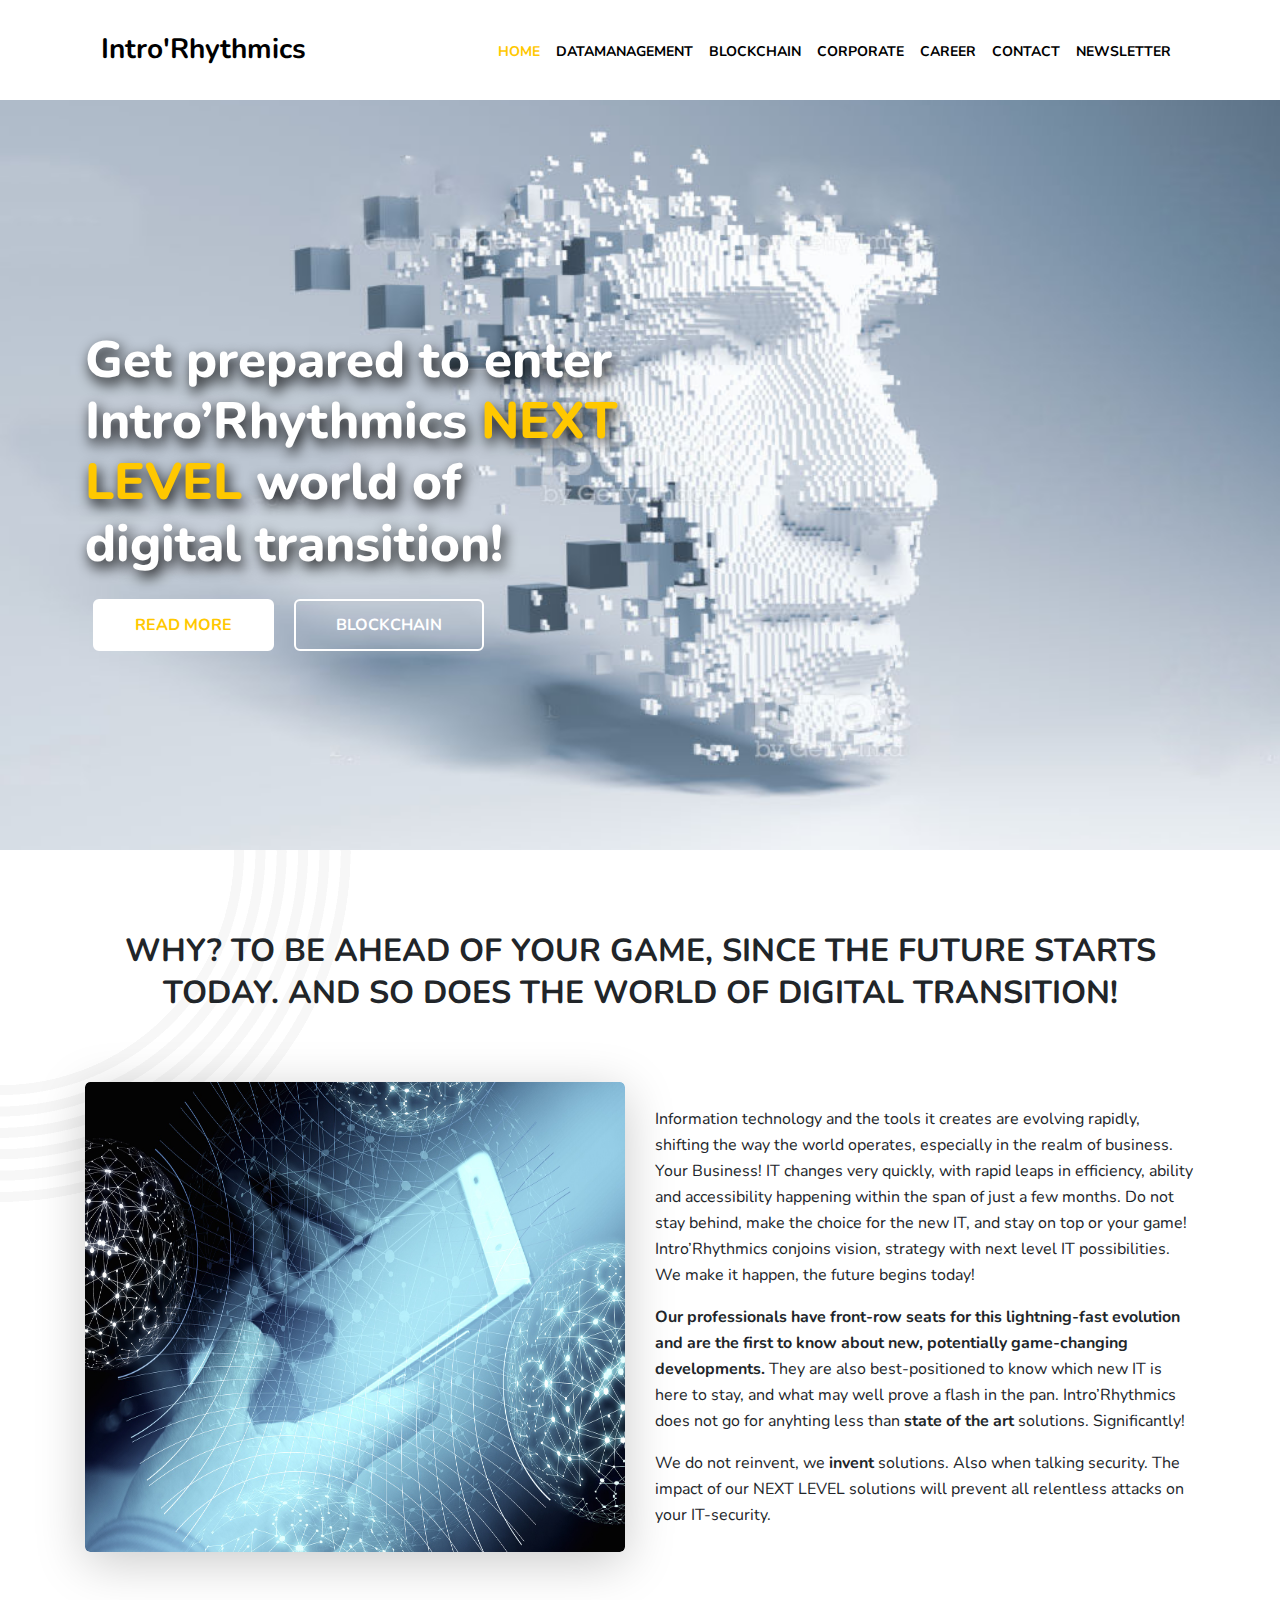
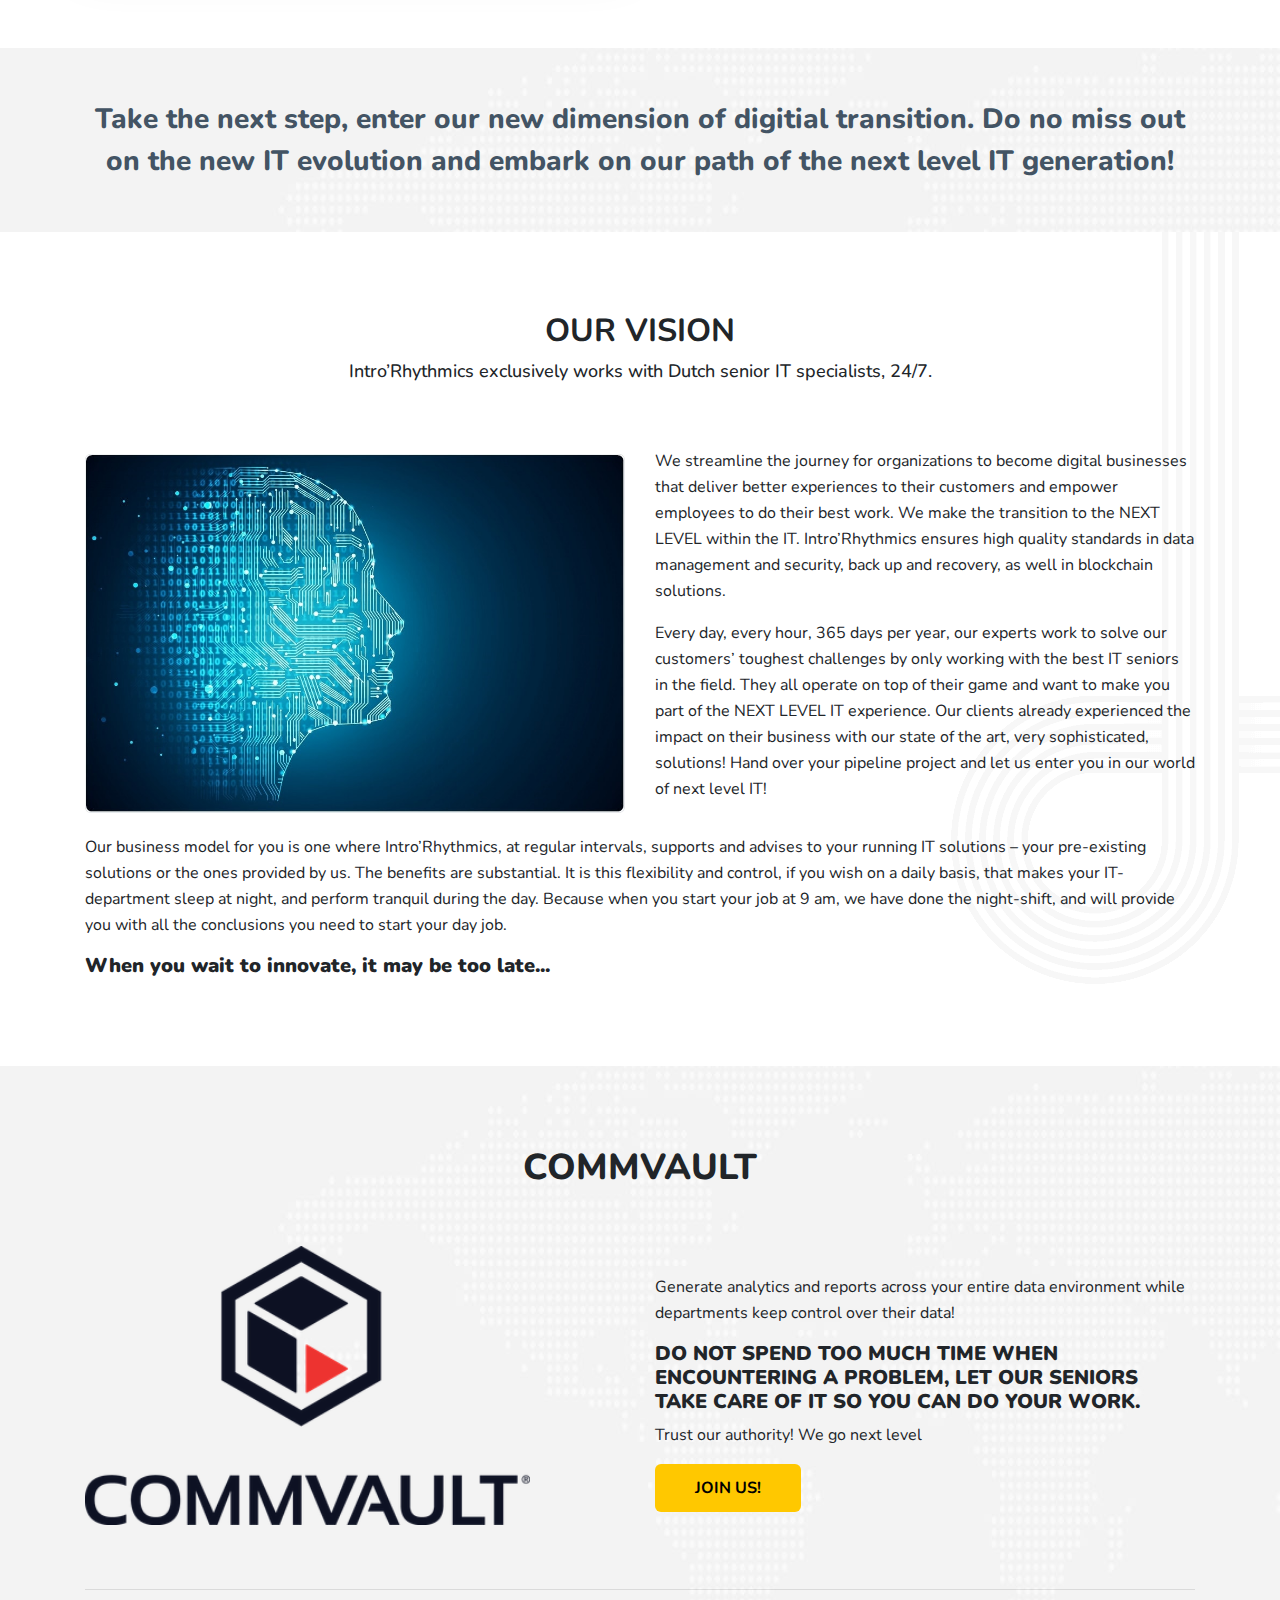
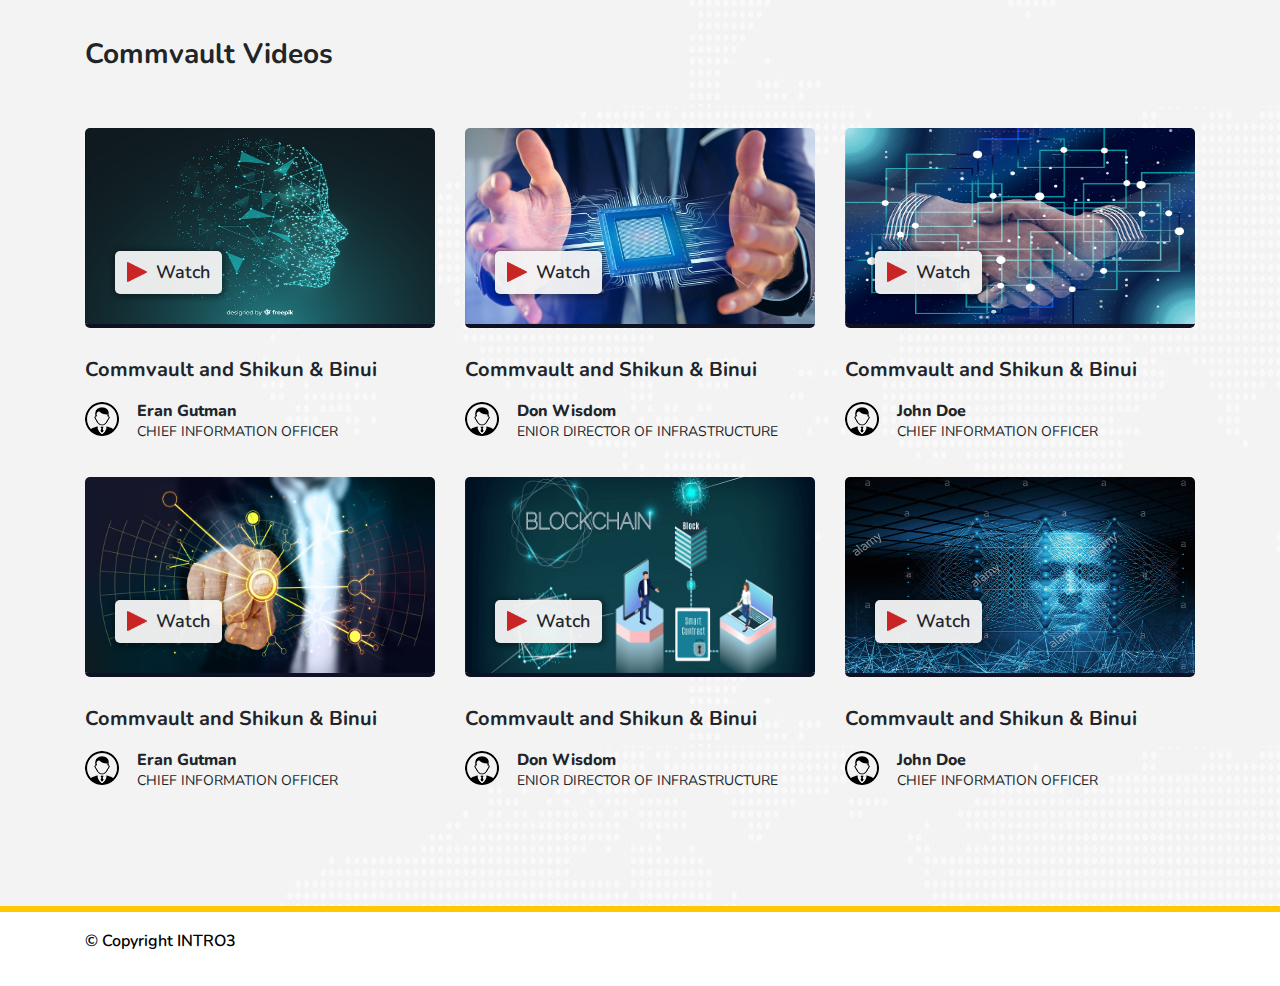
==== index.html @ e691b673 "project added" ====
<!DOCTYPE html>
<html lang="en">
<head>
	<meta charset="UTF-8">
	<meta name="viewport" content="width=device-width, initial-scale=1.0">
	<!-- <link href="https://fonts.googleapis.com/css2?family=Titillium+Web:wght@300;400;600;700;900&display=swap" rel="stylesheet"> -->
	<link href="https://fonts.googleapis.com/css2?family=Nunito:wght@200;400;600;700;800&display=swap" rel="stylesheet">

	<link rel="apple-touch-icon" sizes="180x180" href="image/favicin.png">
	<link rel="icon" type="image/png" sizes="32x32" href="image/favicin.png">
	<link rel="icon" type="image/png" sizes="16x16" href="image/favicin.png">
	
	<title>intro'Rhythmics</title>
	<link rel="stylesheet" href="css/owl.carousel.min.css">
	<link rel="stylesheet" href="css/owl.theme.default.min.css">
	<link rel="stylesheet" href="css/bootstrap.min.css">
	<link rel="stylesheet" href="css/style.css">
</head>
<body>

	<div class="navarea">
		<div class="container">
			<nav class="navbar navbar-expand-md bg-white navbar-dark">
  			<!-- Brand -->
			  <a class="navbar-brand" href="index.html">intro'Rhythmics</a>

			  <!-- Toggler/collapsibe Button -->
			  <button class="navbar-toggler" type="button" data-toggle="collapse" data-target="#collapsibleNavbar">
			    <span class="navbar-toggler-icon"></span>
			  </button>

			  <!-- Navbar links -->
			  <div class="collapse navbar-collapse" id="collapsibleNavbar">
			    <ul class="navbar-nav ml-auto">
			      <li class="nav-item">
			        <a class="nav-link active" href="index.html">home</a>
			      </li>
			      <li class="nav-item">
			        <a class="nav-link" href="data-management.html">datamanagement</a>
			      </li>
			      <li class="nav-item">
			        <a class="nav-link" href="blockchain.html">Blockchain</a>
			      </li>
			      <li class="nav-item">
			        <a class="nav-link" href="corporate.html">corporate</a>
			      </li>
			      <li class="nav-item">
			        <a class="nav-link" href="career.html">career</a>
			      </li>
			      <li class="nav-item">
			        <a class="nav-link" href="contact.html">contact</a>
			      </li>
			      <li class="nav-item">
			        <a class="nav-link" href="#">newsletter</a>
			      </li>

			    </ul>

			    
			  </div>
			</nav>
		</div>
	</div>

	<!-- slider area -->
	<div class="sliderareaa">
		<div class="overlay">
			<div class="owl-carousell slideractivee">
			
				 
					<div class=" sliderr">
						<div class="container">
							<div class="row ">
								<div class="col-lg-6 ">
									<div class="slidetext">
										<h2>Get prepared to enter Intro’Rhythmics <span style="color: #ffc800;">NEXT LEVEL </span>  world of digital transition! </h2>
										<div class="slideBtn mt-4">
											<a href="" class="btn btn-primary mr-2 ml-2 mb-3 bg-white " style="background: #fff !important; color:#ffc800  !important;">Read More</a>
											<a href="" class="btn btn-primary ml-2 mb-3">Blockchain</a>
										</div>
									</div>
								</div>
							</div>
						</div>
					</div>
				


			</div>
		</div>
	</div>	


	<div class="whysection padding-80">

		<div class="top_img_pattern_1">
			<img src="image/what-we-are-shape-1.png" alt="">
		</div>

		

		<div class="container">
			<div class="row align-items-center justify-content-center">
				<div class="col-lg-12 mb-5">
					<div class="titile_area text-center">
						<h3>Why? To be ahead of your game, since the future starts today. And so does the world of digital transition! </h3>
					</div>
				</div>

				<div class="col-lg-6 mb-3">
					<div class="title_img">
						<img  src="image/smarttbg.jpg" alt="">
					</div>
				</div>

				<div class="col-lg-6">
					<div class="titile_area">
						

						<p>Information technology and the tools it creates are evolving rapidly, shifting the way the world operates, especially in the realm of business. Your Business!  IT  changes very quickly, with rapid leaps in efficiency, ability and accessibility happening within the span of just a few months. Do not stay behind, make the choice for the new IT, and stay on top or your game! Intro’Rhythmics conjoins vision, strategy with next level IT possibilities. We make it happen, the future begins today! </p>

						<p><strong>Our professionals have front-row seats for this lightning-fast evolution and are the first to know about new, potentially game-changing developments.</strong> They are also best-positioned to know which new IT is here to stay, and what may well prove a flash in the pan. Intro’Rhythmics does not go for anyhting less than <strong>state of the art</strong> solutions. Significantly!</p>

						<p>We do not reinvent, we <strong>invent</strong> solutions. Also when talking security. The impact of our NEXT LEVEL solutions will prevent all relentless attacks on your IT-security.</p>
					</div>
				</div>

				
			</div>
		</div>
	</div>	

	<div class="takethenext">
		<div class="container">
			<div class="row">
				<div class="col-lg-12">
					<div class="takenextt">
						<span>Take the next step, enter our new dimension of digitial transition. Do no miss out on the new IT evolution and embark on our path of the next level IT generation! </span>
					</div>
				</div>
			</div>
		</div>
	</div>

	<div class="ourvision padding-80">
		<div class="top_img_pattern_2">
			<img src="image/what-we-are-shape-2.png" alt="">
		</div>
		<div class="container">
			<div class="row">
				<div class="col-lg-12 mb-5">
					<div class="title_section text-center">
						<h2>Our Vision</h2>
						<p>Intro’Rhythmics exclusively works with Dutch senior IT specialists, 24/7. </p>
					</div>
				</div>
			</div>

			<div class="row align-items-center justify-content-center">
				<div class="col-lg-6">
					<div class="vision_img">
						<img class="img-thumbnaill" src="image/facerii.jpg" alt="">
					</div>
				</div>

				<div class="col-lg-6">
					<div class="vision_text">
						<p>We streamline the journey for organizations to become digital businesses that deliver better experiences to their customers and empower employees to do their best work.  We make the transition to the NEXT LEVEL within the IT. Intro’Rhythmics ensures high quality standards  in data management and security, back up and recovery, as well in blockchain solutions.</p>

						<p>Every day, every hour, 365 days per year, our experts work to solve our customers’ toughest challenges by only working with the best IT seniors in the field. They all operate on top of their game and want to make you part of the NEXT LEVEL IT experience. Our clients already experienced the impact on their business with our state of the art, very sophisticated, solutions! Hand over your pipeline project and let us enter you in our world of next level IT!</p>
					</div>
				</div>
			</div>

			<div class="row mt-3 align-items-center">
				<div class="col-lg-12">
					<div class="visionn_text">
						<p>Our  business model for you  is one where Intro’Rhythmics, at regular intervals, supports and advises  to your running IT solutions – your pre-existing solutions or the ones provided by us. The benefits are substantial. It is this flexibility and control, if you wish on a daily basis, that makes your IT-department sleep at night, and perform tranquil during the day. Because when you start your job at 9 am, we have done the night-shift, and will provide you with all the conclusions you need to start your day job.</p>
						<h5><strong>When you wait to innovate, it may be too late...</strong></h5>
					</div>
				</div>

				<!-- <div class="col-lg-6">
					<div class="visionn_img">
						<img src="image/60400.jpg" alt="">
					</div>
				</div> -->
			</div>
		</div>
	</div>


	<div class="commutevault padding-80" id="commutevault">
		<div class="container">
			<div class="row">
				<div class="col-lg-12">
					<div class="vaultTitle text-center">
						<h2>Commvault</h2>
					</div>
				</div>
			</div>

			<div class="row mt-5 align-items-center">
				<div class="col-lg-5">
					<div class="vaultImg text-center mb-3">
						<img class="img-fluid" src="image/commuvault.png" alt="">
					</div>
				</div>

				<div class="col-lg-6 offset-lg-1">
					<div class="vault_text">
						<p>Generate analytics and reports across your entire data environment while departments keep control over their data! </p>
						<h5> <strong>	DO NOT SPEND TOO MUCH TIME WHEN ENCOUNTERING A PROBLEM, LET OUR SENIORS TAKE CARE OF IT SO YOU CAN DO YOUR WORK. </strong> </h5>
						<p>Trust our authority! We go next level  </p>
						<a href="" class="btn btn-primary">join us!</a>
					</div>
				</div>
			</div>
			<hr class="mt-5">

			<div class="row mt-5">
				<div class="col-lg-12 mb-5">
					<div class="videoTittle">
						<h3>Commvault Videos</h3>
					</div>
				</div>

				<div class="col-lg-4 mb-3">
					<div class="image_area_vid">
						<div class="video_area_vid">
							<img src="image/Cover-Image.jpg" alt="">

							<div class="playbtnn" data-toggle="modal" data-target="#myModal">
								<img src="image/play-button.png" alt=""> <span>  Watch</span>
							</div>
						</div>

						<div class="text_vid">
							<h5>Commvault and Shikun & Binui</h5>

							<div class="img_vidd">
								<img src="image/avatar.png" alt="">
							</div>
							<div class="img_textt">
								<h6>Eran Gutman</h6>
								<p>CHIEF INFORMATION OFFICER</p>
							</div>
						</div>
					</div>
				</div>

				<div class="col-lg-4 mb-3">
					<div class="image_area_vid">
						<div class="video_area_vid ">
							<img src="image/processor-chip.jpg" alt="">

							<div class="playbtnn" data-toggle="modal" data-target="#myModal">
								<img src="image/play-button.png" alt=""> <span>  Watch</span>
							</div>
						</div>

						<div class="text_vid">
							<h5>Commvault and Shikun & Binui</h5>

							<div class="img_vidd">
								<img src="image/avatar.png" alt="">
							</div>
							<div class="img_textt">
								<h6>Don Wisdom</h6>
								<p>ENIOR DIRECTOR OF INFRASTRUCTURE</p>
							</div>
						</div>
					</div>
				</div>

				<div class="col-lg-4 mb-3">
					<div class="image_area_vid">
						<div class="video_area_vid">
							<img src="image/slider3.jpg" alt="">

							<div class="playbtnn" data-toggle="modal" data-target="#myModal">
								<img src="image/play-button.png" alt=""> <span>  Watch</span>
							</div>
						</div>

						<div class="text_vid">
							<h5>Commvault and Shikun & Binui</h5>

							<div class="img_vidd">
								<img src="image/avatar.png" alt="">
							</div>
							<div class="img_textt">
								<h6>John Doe</h6>
								<p>CHIEF INFORMATION OFFICER</p>
							</div>
						</div>
					</div>
				</div>

				<div class="col-lg-4 mb-3">
					<div class="image_area_vid">
						<div class="video_area_vid">
							<img src="image/smartbg.jpg" alt="">

							<div class="playbtnn" data-toggle="modal" data-target="#myModal">
								<img src="image/play-button.png" alt=""> <span>  Watch</span>
							</div>
						</div>

						<div class="text_vid">
							<h5>Commvault and Shikun & Binui</h5>

							<div class="img_vidd">
								<img src="image/avatar.png" alt="">
							</div>
							<div class="img_textt">
								<h6>Eran Gutman</h6>
								<p>CHIEF INFORMATION OFFICER</p>
							</div>
						</div>
					</div>
				</div>

				<div class="col-lg-4 mb-3">
					<div class="image_area_vid">
						<div class="video_area_vid">
							<img src="image/smartt.png" alt="">

							<div class="playbtnn" data-toggle="modal" data-target="#myModal">
								<img src="image/play-button.png" alt=""> <span>  Watch</span>
							</div>
						</div>

						<div class="text_vid">
							<h5>Commvault and Shikun & Binui</h5>

							<div class="img_vidd">
								<img src="image/avatar.png" alt="">
							</div>
							<div class="img_textt">
								<h6>Don Wisdom</h6>
								<p>ENIOR DIRECTOR OF INFRASTRUCTURE</p>
							</div>
						</div>
					</div>
				</div>

				<div class="col-lg-4 mb-3">
					<div class="image_area_vid">
						<div class="video_area_vid">
							<img src="image/thefacejal.jpg" alt="">

							<div class="playbtnn" data-toggle="modal" data-target="#myModal">
								<img src="image/play-button.png" alt=""> <span> Watch</span>
							</div>
						</div>

						<div class="text_vid">
							<h5>Commvault and Shikun & Binui</h5>

							<div class="img_vidd">
								<img src="image/avatar.png" alt="">
							</div>
							<div class="img_textt">
								<h6>John Doe</h6>
								<p>CHIEF INFORMATION OFFICER</p>
							</div>
						</div>
					</div>
				</div>

			</div>										
		</div>
	</div>


	<!-- modal -->
	<!-- The Modal -->
		<div class="modal fade" id="myModal">
		  <div class="modal-dialog modal-dialog-centered modal-lg">
		    <div class="modal-content">

		      <!-- Modal Header -->
		      <div class="modal-header">
		        <button type="button" class="close" data-dismiss="modal">&times;</button>
		      </div>

		      <!-- Modal body -->
		      <div class="modal-body">
		        <div class="container">
		        	<div class="row">
		        		<div class="col-lg-12">
		        			<div class="videoooo_youtube">
					        	<iframe width="100%" height="315" src="https://www.youtube.com/embed/SSo_EIwHSd4" frameborder="0" allow="accelerometer; autoplay; encrypted-media; gyroscope; picture-in-picture" allowfullscreen></iframe>

					        	<p><strong>Your vote helps our customer references be more accurate and useful</strong></p>
					        </div>
		        		</div>
		        	</div>
		        </div>
		      </div>


		    </div>
		  </div>
		</div>





	<!-- footer area -->

	<div class="footerArea bg-white  p-3 ">
		<div class="container">
			<div class="row">
				<div class="col-lg-12">
					<div class="footera ">
						<p>&copy; Copyright INTRO3</p>
					</div>
				</div>
			</div>
		</div>
	</div>
	

	<!-- js here -->
	<script src="js/jquery.min.js"></script>
	<script src="js/popper.min.js"></script>
	<script src="js/bootstrap.min.js"></script>
	<script src="js/owl.carousel.min.js"></script>
	<script src="js/custom.js"></script>
</body>
</html>
---- css/style.css ----
html{
	scroll-behavior: smooth;
}
body{
	font-size: 16px;
	color:333;
	/*font-family: 'Titillium Web', sans-serif;*/
    font-family: 'Nunito', sans-serif;
}
.bg-dark {
    background-color: #000000!important;
}
h1, h2, h3, h4, h5, h6 {
    font-family: Nunito,sans-serif;
    font-weight: 800;
}
a{
	text-decoration: none;
	color: #333;

}
a:hover{
	text-decoration: none;

}
/*.navarea {
    height: 100px;
    background: #000;
    border-bottom: 4px solid #ffc800;
}*/




.navarea .navbar-brand {
    margin-top: 15px;
    font-size: 28px;
    font-weight: 700;
    text-transform: capitalize;
}
.navarea .navbar-nav .nav-item a {
    margin-top: 20px;
    font-size: 14px;
    color: #fff;
    font-weight: 600;
    text-transform: capitalize !important;
}
.navarea .navbar-nav .nav-item a:hover {
    color: #ffc800;
}
.navarea .navbar-nav .nav-item a.active {
    color: #ffc800;
    font-weight: 600;
}
.footera p {
    color: #000;
    font-weight: 600;
}
.sliderr {
    background: url(../image/slider1.jpg);
    height: 750px;
    background-size: cover;
    background-attachment: scroll;
    background-position: center center;
    position: relative;
    z-index: 1;
}

/* redo */
.navarea {
    height: 100px;
    background: #fff;
    /* border-bottom: 4px solid #ffc800; */
}
.navbar-dark .navbar-brand {
    color: #000;
}
.navarea .navbar-nav .nav-item a {
    margin-top: 20px;
    font-size: 14px;
    color: #000;
    font-weight: 700;
    text-transform: uppercase !important;
}
.navarea .navbar-brand:hover{
    color: #000 !important;
}

.navarea .navbar-nav .nav-item a.active {
    color: #ffc800;
    font-weight: 700;
}

/*.sliderr:after {
    content: "";
    position: absolute;
    height: 100%;
    width: 100%;
    left: 0;
    bottom: 0;
    background: rgb(0 0 0 / 58%);
    z-index: -1;
}*/










.sliderr2 {
    background: url(../image/slider2.jpg);
    height: 750px;
    background-size: cover;
    background-attachment: scroll;
    background-position: center center;
    position: relative;
    z-index: 1;
}
.sliderr2:after {
    content: "";
    position: absolute;
    height: 100%;
    width: 100%;
    left: 0;
    bottom: 0;
    background: rgb(0 0 0 / 58%);
    z-index: -1;
}
.sliderr3 {
    background: url(../image/slider3.jpg);
    height: 750px;
    background-size: cover;
    background-attachment: scroll;
    background-position: center center;
    position: relative;
    z-index: 1;
}
.sliderr3:after {
    content: "";
    position: absolute;
    height: 100%;
    width: 100%;
    left: 0;
    bottom: 0;
    background: rgb(0 0 0 / 58%);
    z-index: -1;
}
.sliderr h2 {
    color: #fff;
    font-size: 51px;
    font-weight: 800;
    margin-top: 230px;
    text-shadow: 3px 6px 14px #000;
}
.titile_area h3 {
    font-weight: 700;
    font-size: 32px;
    line-height: 42px;
    margin-bottom: 20px;
    text-transform: uppercase;
}
.padding-100{
    padding: 100px 0;
}
.padding-80{
    padding: 80px 0;
}
.padding-bottom-80{
    padding-bottom: 80px;
}
.padding-top-80{
    padding-top: 80px;
}
p {
    font-size: 16px;
    line-height: 26px;
}
.takethenext {
    background: url(../image/bg_2.jpg);
    padding: 50px 0;
}
.takenextt span {
    font-size: 28px;
    font-weight: 800;
    text-align: center;
    display: inherit;
    color: #435464;
}
.title_img img {
    height: 100%;
    width: 100%;
    border-radius: 5px;
    transition: all .4s ease-in-out;
}
.title_img {
    /* border-bottom: 7px solid #ffc800; */
    /* overflow: hidden; */
    height: 470px;
    overflow: hidden;
    border-radius: 5px;
    transition: all .4s ease-in-out;
    box-shadow: 0px 10px 50px rgb(0 0 0 / 21%);
}
.title_img img:hover {
    transform: scale(1.1);
    transition: all .4s ease-in-out;
}
.vision_img{
    overflow: hidden;
}
.vision_img img {
    transition: all .4s ease-in-out;
    border-radius: 5px;
}
.vision_img img:hover {
    transform: scale(1.1);
    transition: all .4s ease-in-out;
}

.visionn_img img {
    transition: all .4s ease-in-out;
}
.visionn_img img:hover {
    transform: scale(1.1);
    transition: all .4s ease-in-out;
}

.title_section h2 {
    font-weight: 700;
    text-transform: uppercase;
    font-size: 32px;
}
.title_section p {
    font-size: 18px;
    font-weight: 500;
}

.whysection{
    position: relative;
    z-index: 1;
}
.whysection .top_img_pattern_1 {
    position: absolute;
    top: 0;
    left: 0;
    z-index: -1;
}
.ourvision{
    position: relative;
}
.ourvision .top_img_pattern_2 {
    position: absolute;
    top: -0;
    right: 0;
    z-index: -1;
}


.vaultTitle h2 {
    font-size: 36px;
    font-weight: 800;
    text-transform: uppercase;
}
.btn {
    display: inline-block;
    font-weight: 400;
    color: #212529;
    text-align: center;
    vertical-align: middle;
    -webkit-user-select: none;
    -moz-user-select: none;
    -ms-user-select: none;
    user-select: none;
    border: 1px solid transparent;
    padding: 12px 40px !important;
    font-size: 1rem;
    line-height: 1.5;
    border-radius: 6px;
    transition: color .15s ease-in-out,background-color .15s ease-in-out,border-color .15s ease-in-out,box-shadow .15s ease-in-out;
}
.btn-primary {
    color: #000 !important;
    background-color: #ffc800 !important;
    border: 0px solid transparent !important;
    text-transform: uppercase;
    font-weight: 700;
}
/*.btn-primary {
    color: #fff !important;
    background-color: rgb(0 0 0 / 36%) !important;
    border-color: rgb(0 0 0 / 0%) !important;
    text-transform: uppercase;
    font-weight: 700;
}*/
.btn-primary:hover{
    background: #fff !important;
   /* color: #000 !important;*/
    border: 0px solid transparent !important;
}


.btn-primary2 {
    color: #000 !important;
    background-color: #ffc800 !important;
    border: 2px solid transparent !important;
    text-transform: uppercase;
    font-weight: 700;
}
.btn-primary2:hover{
    color: #000 !important;
    background: transparent !important;
    border: 2px solid #ffc800 !important;
}
.vaultImg img {
    transition: all .4s ease-in-out;
}
.vaultImg img:hover {
    transform: scale(1.1);
    transition: all .4s ease-in-out;
}


.video_area_vid {
    width: 100%;
    height: 200px;
    overflow: hidden;
    margin-bottom: 30px;
    position: relative;
    border-bottom: 4px solid #0d1123;
    border-radius: 5px;
}
.video_area_vid img {
    height: 100%;
    width: 100%;
}
.playbtnn {
    position: absolute;
    left: 30px;
    bottom: 30px;
    background: rgb(243 243 243 / 96%);
    padding: 8px 12px;
    border-radius: 5px;
    box-shadow: 1px 1px 5px 3px rgb(0 0 0 / 32%);
    cursor: pointer;
}
.playbtnn span {
    font-weight: 600;
    font-size: 18px;
}

.playbtnn img {
    width: 20px;
    margin-top: -4px;
    margin-right: 5px;
}
.text_vid h5 {
    font-weight: 700;
    margin-bottom: 20px;
}
.videoTittle h3{
    font-weight: 700;
}
.img_vidd {
    float: left;
    margin-right: 18px;
}

.img_textt p{
    font-size: 14px;
    margin-top: -10px;
}
.modal-header {
    border-bottom: 0px solid #dee2e6 !important;
}

.vision_img img{
    width: 100%;
}
img{
    width: 100%;
}
.commutevault {
    background: #f7f7f7;
    background: url(../image/bg_2.jpg);
}
.footerArea {
    border-top: 6px solid #ffc800;
}

.slideractive .owl-dots {
    position: absolute;
    left: 47%;
    bottom: 50px;
}
.slideractive .owl-dots .owl-dot {
    height: 15px;
    width: 15px;
    background: #fff;
    display: inline-block;
    margin-right: 5px;
    border-radius: 50%;
}
.slideractive .owl-dots .owl-dot.active {
    background: #ffc800;
    outline: none;
}
.slideractive .owl-dots .owl-dot.active:focus{
    outline: none;
}
.slideBtn .btn-primary {
    color: #fff !important;
    background: none !important;
    border: 2px solid #fff !important;
    text-transform: uppercase;
    font-weight: 700;
}
.slideBtn .btn-primary:hover {
    color: #ffc800 !important;
    background: #fff !important;
    border: 2px solid #fff !important;
    text-transform: uppercase;
    font-weight: 700;
}

/*data management css*/
.dataArea {
    background: url(../image/dataslide1.jpg);
    height: 450px;
    background-size: cover;
    background-attachment: scroll;
    background-position: center center;
    position: relative;
    z-index: 1;
}
.dataArea:after {
    content: "";
    position: absolute;
    height: 100%;
    width: 100%;
    left: 0;
    bottom: 0;
    background: rgb(0 0 0 / 65%);
    z-index: -1;
}




.dataText {
    z-index: 99;
    color: #fff;
}
.dataText h2 {
    font-size: 50px;
    margin-top: 60px;
    font-weight: 700;
}
.dataText p {
    font-size: 18px;
    font-weight: 600;
    margin-top: 30px;
}
.anothertext h3 {
    font-weight: 800;
    margin-bottom: 40px;
    text-transform: uppercase;
}
.commvault h2 {
    font-size: 32px;
    font-weight: 800;
    margin-bottom: 20px;
    text-transform: uppercase;
}
.commvault h5 {
    margin-bottom: 35px;
}
.commvault h4 {
    font-weight: 600;
    margin-top: 35px;
    margin-bottom: 20px;
}
.whatwedo{
    background: url(../image/bg_2.jpg);
}
.whattext h2 {
    font-size: 32px;
    font-weight: 800;
    text-transform: uppercase;
    margin-bottom: 20px;
}
.whattext p {
    margin-bottom: 50px;
}
.weprepare h3 {
    font-size: 28px;
    font-weight: 600;
    margin-bottom: 25px;
}
.allitemwhat ul {
    list-style: none;
    padding-left: 0;
}
.allitemwhat ul li {
    font-size: 16px;
    line-height: 31px;
}
.weprepare h5 {
    font-weight: 600;
}

.slideboxx .card{
    background: #ffc800;
    border: none;
}
.slideboxx a {
    background: #fff !important;
}

/*blokchain css*/
.blockchainarea {
    background: url(../image/blockchain1.jpg);
    height: 450px;
    background-size: cover;
    background-attachment: scroll;
    background-position: center center;
    position: relative;
    z-index: 1;
}
.blockchainarea:after {
    content: "";
    position: absolute;
    height: 100%;
    width: 100%;
    left: 0;
    bottom: 0;
    background: rgb(0 0 0 / 65%);
    z-index: -1;
}
.howwetitle h2 {
    font-weight: 700;
    text-transform: uppercase;
    margin-bottom: 60px;
}
.titlebuild h2{
    font-weight: 700;
    text-transform: uppercase;
    margin-bottom: 60px;
    color: #fff;
}
.webuild {
    background: #f7f7f7;
    background-image: url(../image/blockchain2.jpg);
    background-size: cover;
    background-repeat: no-repeat;
    background-position: center center;
    position: relative;
    z-index: 1;
    background-attachment: fixed;
}
.webuild:after {
  content: "";
  position: absolute;
  background: rgb(0 0 0 / 76%);
  height: 100%;
  width: 100%;
  left: 0;
  bottom: 0;
  z-index: -1;
}
.webuilddtt h3 {
  color: #fff;margin-bottom: 25px;
}
.webuilddtt p {
  color: #fff;
}
.ourmotto {
    background: url(../image/what-we-are-shape-1.png);
    padding: 40px !important;
    border-radius: 4px;
    box-shadow: 0px 0px 15px 3px rgb(199 199 199 / 57%);
    background-repeat: no-repeat;
    background-position: left top;
    background-size: contain;
}
.ourmotto p {
    font-weight: 600;
    text-transform: uppercase;
    font-size: 15px;
}
.ourmottoo span {
    font-size: 28px;
    text-transform: uppercase;
    font-weight: 700;
    color: #ffc800;
    text-shadow: 1px 1px 1px #000;
}

.titleadvice h2{
    font-weight: 700;
    text-transform: uppercase;
    font-size: 32px;
    margin-bottom: 60px;
}
.titlearea{
    margin-bottom: 60px; 
}
.titlearea h2{
    font-weight: 700;
    text-transform: uppercase;
    font-size: 32px;
}
.titlearea p{
    font-size: 18px;
}


.smartcontactarea {
    background: url(../image/smarttbg.jpg);
    background-position: center center;
    background-attachment: fixed;
    background-size: cover;
    position: relative;
    z-index: 1;
}

.smartcontactarea:after {
    content: "";
    position: absolute;
    background: rgb(0 0 0 / 83%);
    height: 100%;
    width: 100%;
    left: 0;
    top: 0;
    z-index: -1;
}
.titlearea.smarttitle p {
    color: #ddd;
}
.titlearea.smarttitle h2 {
    color: #fff;
}
.smarttext p {
    color: #fff;
    margin-bottom: 30px;
}
.navbar {
    z-index: 99;
}

/*corporate page css*/
.corporate {
    background: url(../image/video2.jpg);
    height: 450px;
    background-size: cover;
    background-attachment: scroll;
    background-position: center center;
    position: relative;
    z-index: 1;
}
.corporate:after {
    content: "";
    position: absolute;
    height: 100%;
    width: 100%;
    left: 0;
    bottom: 0;
    background: rgb(0 0 0 / 65%);
    z-index: -1;
}

.bottomtext ul li{
    list-style: none;
    font-weight: 700;
    color: #273f5b;
}
.bottomtext ul li svg {
    margin-right: 15px;
}
.whycommmut {
    background: #ecf5fe;
}

/* career css */
.career {
    background: url(../image/video3.jpg);
    height: 450px;
    background-size: cover;
    background-attachment: scroll;
    background-position: center center;
    position: relative;
    z-index: 1;
}
.career:after {
    content: "";
    position: absolute;
    height: 100%;
    width: 100%;
    left: 0;
    bottom: 0;
    background: rgb(0 0 0 / 65%);
    z-index: -1;
}




.contact {
    background: url(../image/africa-15428_1920.jpg);
    height: 450px;
    background-size: cover;
    background-attachment: scroll;
    background-position: center center;
    position: relative;
    z-index: 1;
}
.contact:after {
    content: "";
    position: absolute;
    height: 100%;
    width: 100%;
    left: 0;
    bottom: 0;
    background: rgb(0 0 0 / 65%);
    z-index: -1;
}




























/*responsive css*/
@media only screen and (max-width: 640px) and (min-width: 360px){
    .top_img_pattern_1{
        display: none;
    }
    .top_img_pattern_2{
        display: none;
    }
    .navarea .navbar-brand {
    font-size: 18px;
}
.sliderr h2 {
    font-size: 22px;
    margin-top: 88px;
}
.sliderr {
    height: 300px;
}
.titile_area h3 {
    font-size: 18px;
}
.title_img img {
    height: 300px;
}

nav.navbar.navbar-expand-md.bg-dark.navbar-dark {
    z-index: 99;
}
}

@media only screen and (max-width: 568px) and (min-width: 320px){

    .top_img_pattern_1{
        display: none;
    }
    .top_img_pattern_2{
        display: none;
    }
    .navarea .navbar-brand {
    font-size: 18px;
}
.sliderr h2 {
    font-size: 22px;
    margin-top: 88px;
}

.sliderr {
    height: 300px;
}
.titile_area h3 {
    font-size: 18px;
}
.title_img img {
    height: 300px;
}
}
.navbar-toggler {
    padding: .25rem .75rem;
    font-size: 1.25rem;
    line-height: 1;
    background-color: #FFC107;
    border: 1px solid transparent;
    border-radius: .25rem;
}
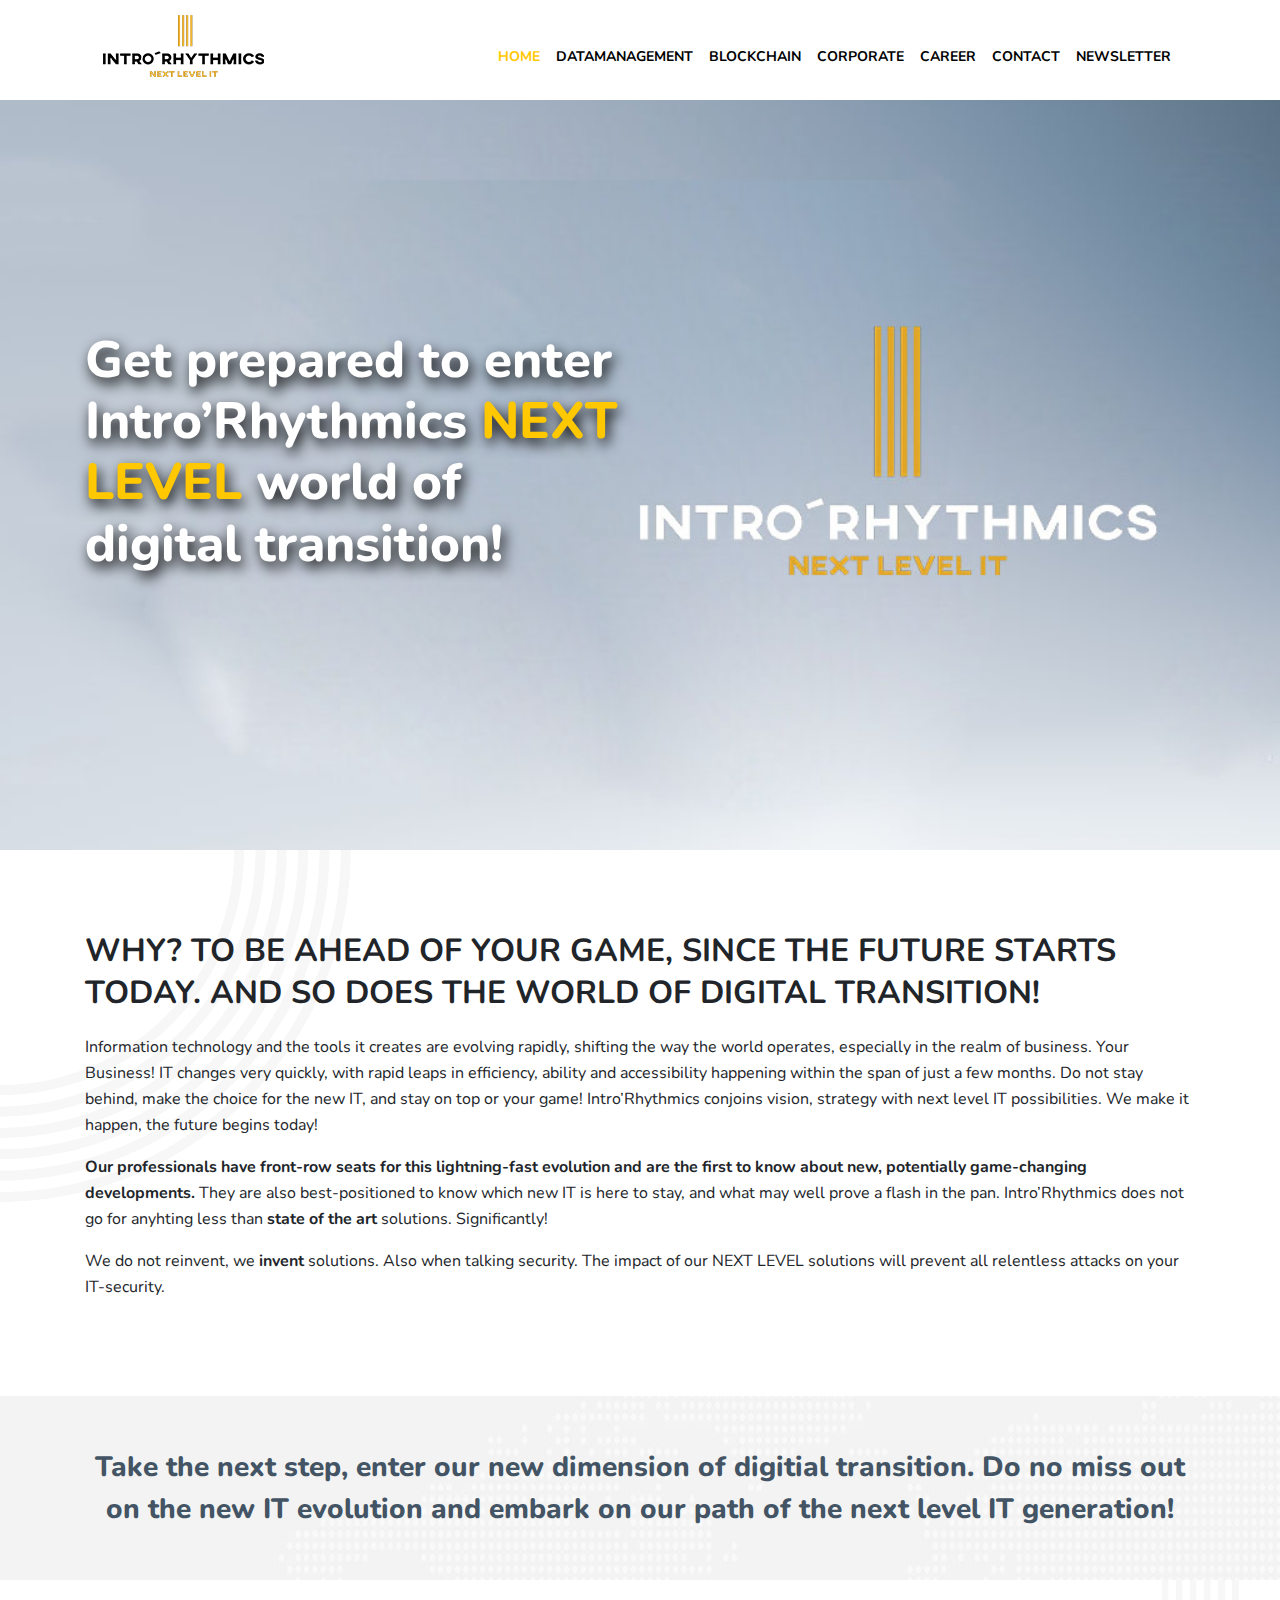
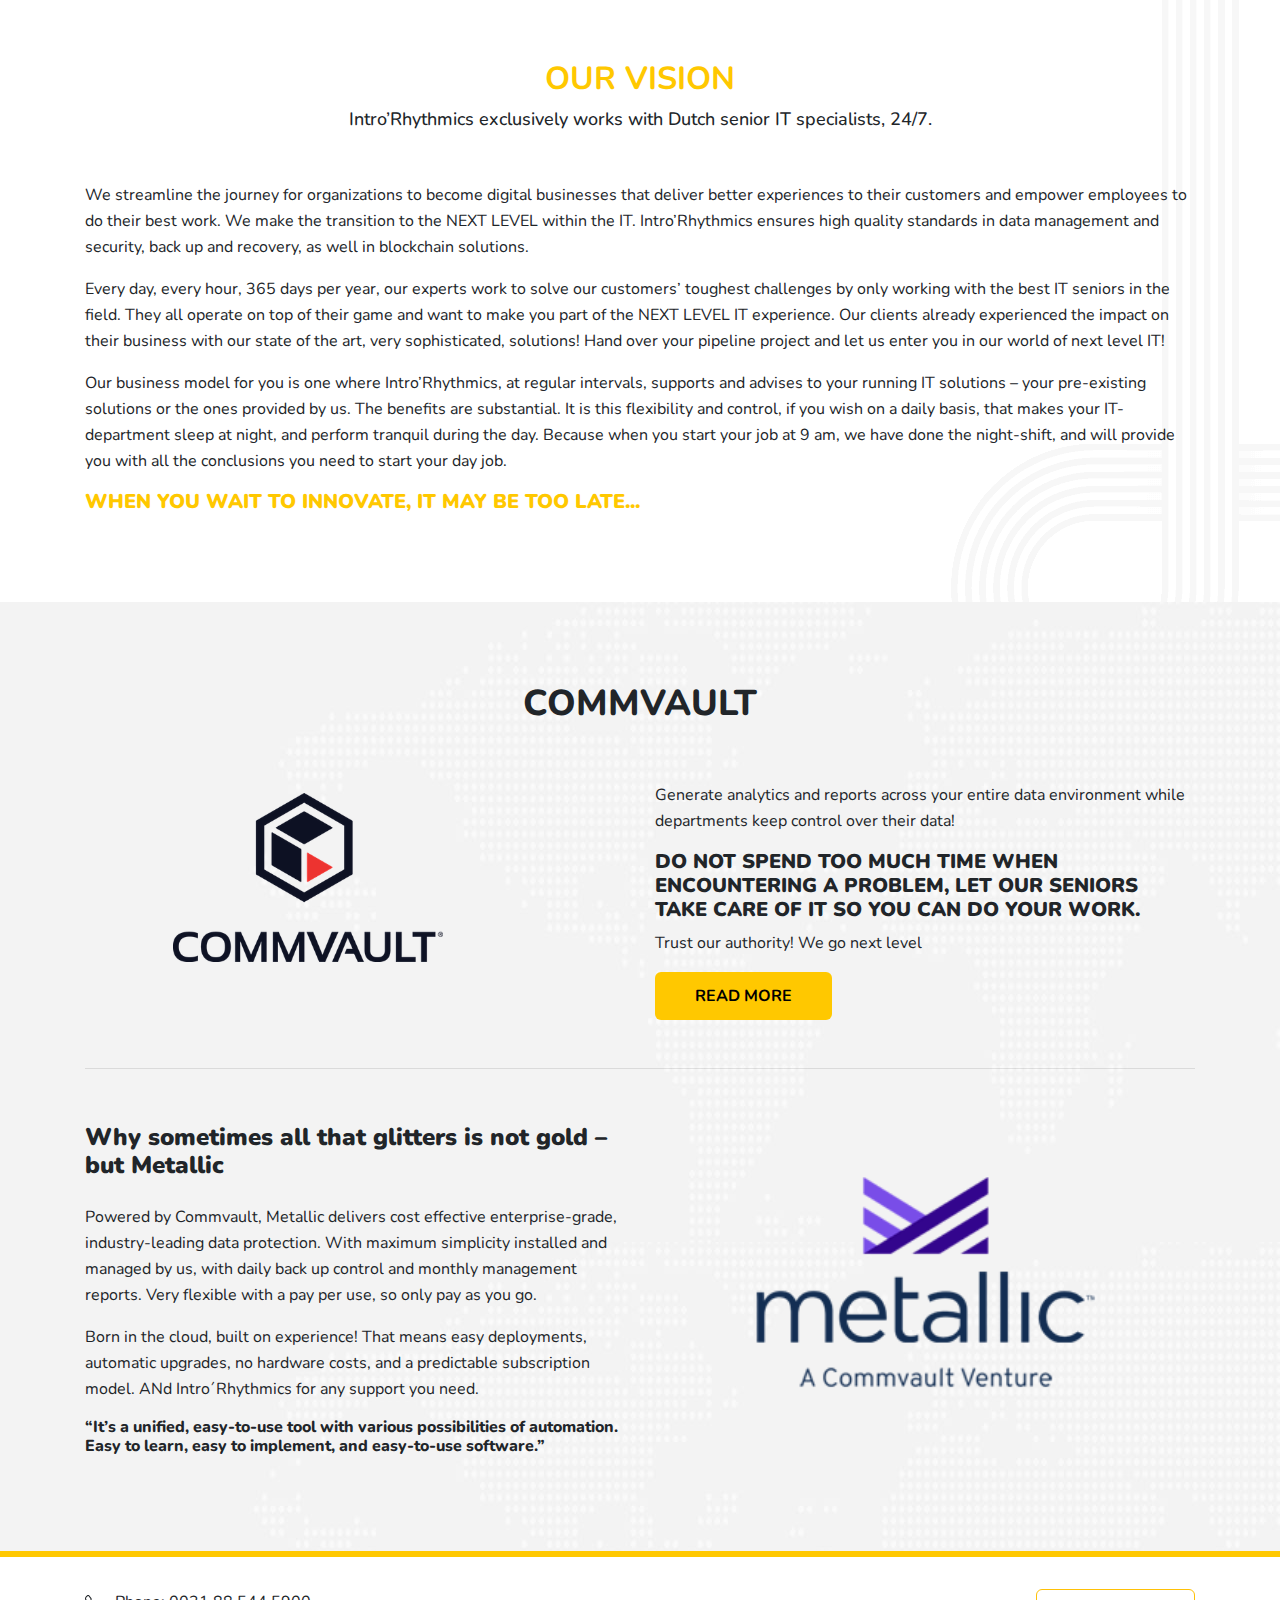
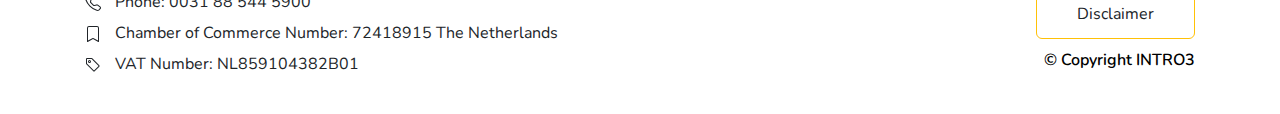
==== commit 67b22453: "latest file" ====
--- a/index.html
+++ b/index.html
@@ -22,7 +22,7 @@
 		<div class="container">
 			<nav class="navbar navbar-expand-md bg-white navbar-dark">
   			<!-- Brand -->
-			  <a class="navbar-brand" href="index.html">intro'Rhythmics</a>
+			  <a class="navbar-brand" href="index.html"><img src="image/logo_black.png" alt=""></a>
 
 			  <!-- Toggler/collapsibe Button -->
 			  <button class="navbar-toggler" type="button" data-toggle="collapse" data-target="#collapsibleNavbar">
@@ -51,7 +51,7 @@
 			        <a class="nav-link" href="contact.html">contact</a>
 			      </li>
 			      <li class="nav-item">
-			        <a class="nav-link" href="#">newsletter</a>
+			        <a class="nav-link" href="#" data-toggle="modal" data-target="#myNewsletter">newsletter</a>
 			      </li>
 
 			    </ul>
@@ -61,31 +61,68 @@
 			</nav>
 		</div>
 	</div>
+
+	<!-- Modal Newsletter -->
+	<div class="modal fade " id="myNewsletter" tabindex="-1" aria-labelledby="exampleModalLabel" aria-hidden="true"  >
+	  <div class="modal-dialog modal-dialog-centered">
+	    <div class="modal-content">
+	      <div class="modal-header">
+	        <button type="button" class="close" data-dismiss="modal" aria-label="Close">
+	          <span aria-hidden="true">&times;</span>
+	        </button>
+	      </div>
+	      <div class="modal-body">
+	        <div class="modalNewsletter">
+	        	<div class="newsletter_icon text-center">
+	        		<svg width="1em" height="1em" viewBox="0 0 16 16" class="bi bi-envelope-open" fill="currentColor" xmlns="http://www.w3.org/2000/svg">
+					  <path fill-rule="evenodd" d="M8.47 1.318a1 1 0 0 0-.94 0l-6 3.2A1 1 0 0 0 1 5.4v.818l5.724 3.465L8 8.917l1.276.766L15 6.218V5.4a1 1 0 0 0-.53-.882l-6-3.2zM15 7.388l-4.754 2.877L15 13.117v-5.73zm-.035 6.874L8 10.083l-6.965 4.18A1 1 0 0 0 2 15h12a1 1 0 0 0 .965-.738zM1 13.117l4.754-2.852L1 7.387v5.73zM7.059.435a2 2 0 0 1 1.882 0l6 3.2A2 2 0 0 1 16 5.4V14a2 2 0 0 1-2 2H2a2 2 0 0 1-2-2V5.4a2 2 0 0 1 1.059-1.765l6-3.2z"/>
+					</svg>
+	        	</div>	
+
+	        	<div class="subscribe_text text-center">
+	        		<h5>Subscribe to our Newsletter</h5>
+	        	<p>We aim to inform you on a regular base with our news letters. We consider it our duty to keep you up to date and informed.</p>
+	        	</div>
+	        		
+	        	<h6 class="mt-4">Please Subscribe here..</h6>
+	        	<div class="input-group mb-3">
+
+				  <input type="text" class="form-control" placeholder="enter your email" aria-label="enter your email" aria-describedby="button-addon2">
+				  <div class="input-group-append">
+				    <button class="btn btn-primary" type="button" id="button-addon2">Subscribe</button>
+				  </div>
+				</div>
+	        </div>
+	      </div>
+	    </div>
+	  </div>
+	</div>
+	<!-- modal ends here -->
 
 	<!-- slider area -->
 	<div class="sliderareaa">
 		<div class="overlay">
 			<div class="owl-carousell slideractivee">
-			
-				 
-					<div class=" sliderr">
-						<div class="container">
-							<div class="row ">
-								<div class="col-lg-6 ">
-									<div class="slidetext">
-										<h2>Get prepared to enter Intro’Rhythmics <span style="color: #ffc800;">NEXT LEVEL </span>  world of digital transition! </h2>
-										<div class="slideBtn mt-4">
-											<a href="" class="btn btn-primary mr-2 ml-2 mb-3 bg-white " style="background: #fff !important; color:#ffc800  !important;">Read More</a>
-											<a href="" class="btn btn-primary ml-2 mb-3">Blockchain</a>
-										</div>
+				<div class=" sliderr">
+					<div class="container">
+						<div class="row align-items-center">
+							<div class="col-lg-6 ">
+								<div class="slidetext">
+									<h2>Get prepared to enter Intro’Rhythmics <span style="color: #ffc800;">NEXT LEVEL </span>  world of digital transition! </h2>
+									<div class="slideBtn mt-4">
+										
 									</div>
 								</div>
 							</div>
+
+							<!-- <div class="col-lg-6">
+								<div class="bannerg">
+									<img src="image/logo.jpg" alt="">
+								</div>
+							</div> -->
 						</div>
 					</div>
-				
-
-
+				</div>
 			</div>
 		</div>
 	</div>	
@@ -100,20 +137,16 @@
 		
 
 		<div class="container">
-			<div class="row align-items-center justify-content-center">
-				<div class="col-lg-12 mb-5">
-					<div class="titile_area text-center">
+			<div class="row align-items-center">
+				<div class="col-lg-12 ">
+					<div class="titile_area ">
 						<h3>Why? To be ahead of your game, since the future starts today. And so does the world of digital transition! </h3>
 					</div>
 				</div>
 
-				<div class="col-lg-6 mb-3">
-					<div class="title_img">
-						<img  src="image/smarttbg.jpg" alt="">
-					</div>
-				</div>
-
-				<div class="col-lg-6">
+				
+
+				<div class="col-lg-12">
 					<div class="titile_area">
 						
 
@@ -148,44 +181,34 @@
 		</div>
 		<div class="container">
 			<div class="row">
-				<div class="col-lg-12 mb-5">
-					<div class="title_section text-center">
+				<div class="col-lg-12 ">
+					<div class="title_section text-center goldentitle">
 						<h2>Our Vision</h2>
 						<p>Intro’Rhythmics exclusively works with Dutch senior IT specialists, 24/7. </p>
 					</div>
 				</div>
 			</div>
 
-			<div class="row align-items-center justify-content-center">
-				<div class="col-lg-6">
-					<div class="vision_img">
-						<img class="img-thumbnaill" src="image/facerii.jpg" alt="">
-					</div>
-				</div>
-
-				<div class="col-lg-6">
+			<div class="row  ">
+
+				
+				
+
+				<div class="col-lg-12">
 					<div class="vision_text">
 						<p>We streamline the journey for organizations to become digital businesses that deliver better experiences to their customers and empower employees to do their best work.  We make the transition to the NEXT LEVEL within the IT. Intro’Rhythmics ensures high quality standards  in data management and security, back up and recovery, as well in blockchain solutions.</p>
 
 						<p>Every day, every hour, 365 days per year, our experts work to solve our customers’ toughest challenges by only working with the best IT seniors in the field. They all operate on top of their game and want to make you part of the NEXT LEVEL IT experience. Our clients already experienced the impact on their business with our state of the art, very sophisticated, solutions! Hand over your pipeline project and let us enter you in our world of next level IT!</p>
 					</div>
-				</div>
-			</div>
-
-			<div class="row mt-3 align-items-center">
-				<div class="col-lg-12">
+
 					<div class="visionn_text">
 						<p>Our  business model for you  is one where Intro’Rhythmics, at regular intervals, supports and advises  to your running IT solutions – your pre-existing solutions or the ones provided by us. The benefits are substantial. It is this flexibility and control, if you wish on a daily basis, that makes your IT-department sleep at night, and perform tranquil during the day. Because when you start your job at 9 am, we have done the night-shift, and will provide you with all the conclusions you need to start your day job.</p>
 						<h5><strong>When you wait to innovate, it may be too late...</strong></h5>
 					</div>
 				</div>
-
-				<!-- <div class="col-lg-6">
-					<div class="visionn_img">
-						<img src="image/60400.jpg" alt="">
-					</div>
-				</div> -->
-			</div>
+			</div>
+
+			
 		</div>
 	</div>
 
@@ -200,176 +223,44 @@
 				</div>
 			</div>
 
-			<div class="row mt-5 align-items-center">
+			<div class="row mt-5 mb-5 align-items-center">
 				<div class="col-lg-5">
 					<div class="vaultImg text-center mb-3">
 						<img class="img-fluid" src="image/commuvault.png" alt="">
 					</div>
 				</div>
 
-				<div class="col-lg-6 offset-lg-1">
+				<div class="col-lg-6 offset-lg-1 ">
 					<div class="vault_text">
 						<p>Generate analytics and reports across your entire data environment while departments keep control over their data! </p>
 						<h5> <strong>	DO NOT SPEND TOO MUCH TIME WHEN ENCOUNTERING A PROBLEM, LET OUR SENIORS TAKE CARE OF IT SO YOU CAN DO YOUR WORK. </strong> </h5>
 						<p>Trust our authority! We go next level  </p>
-						<a href="" class="btn btn-primary">join us!</a>
-					</div>
-				</div>
-			</div>
+						<a href="documents/whitepaper.pdf" target="_blank" class="btn btn-primary">Read more</a>
+					</div>
+				</div>
+			</div>
+
 			<hr class="mt-5">
 
-			<div class="row mt-5">
-				<div class="col-lg-12 mb-5">
-					<div class="videoTittle">
-						<h3>Commvault Videos</h3>
-					</div>
-				</div>
-
-				<div class="col-lg-4 mb-3">
-					<div class="image_area_vid">
-						<div class="video_area_vid">
-							<img src="image/Cover-Image.jpg" alt="">
-
-							<div class="playbtnn" data-toggle="modal" data-target="#myModal">
-								<img src="image/play-button.png" alt=""> <span>  Watch</span>
-							</div>
-						</div>
-
-						<div class="text_vid">
-							<h5>Commvault and Shikun & Binui</h5>
-
-							<div class="img_vidd">
-								<img src="image/avatar.png" alt="">
-							</div>
-							<div class="img_textt">
-								<h6>Eran Gutman</h6>
-								<p>CHIEF INFORMATION OFFICER</p>
-							</div>
-						</div>
-					</div>
-				</div>
-
-				<div class="col-lg-4 mb-3">
-					<div class="image_area_vid">
-						<div class="video_area_vid ">
-							<img src="image/processor-chip.jpg" alt="">
-
-							<div class="playbtnn" data-toggle="modal" data-target="#myModal">
-								<img src="image/play-button.png" alt=""> <span>  Watch</span>
-							</div>
-						</div>
-
-						<div class="text_vid">
-							<h5>Commvault and Shikun & Binui</h5>
-
-							<div class="img_vidd">
-								<img src="image/avatar.png" alt="">
-							</div>
-							<div class="img_textt">
-								<h6>Don Wisdom</h6>
-								<p>ENIOR DIRECTOR OF INFRASTRUCTURE</p>
-							</div>
-						</div>
-					</div>
-				</div>
-
-				<div class="col-lg-4 mb-3">
-					<div class="image_area_vid">
-						<div class="video_area_vid">
-							<img src="image/slider3.jpg" alt="">
-
-							<div class="playbtnn" data-toggle="modal" data-target="#myModal">
-								<img src="image/play-button.png" alt=""> <span>  Watch</span>
-							</div>
-						</div>
-
-						<div class="text_vid">
-							<h5>Commvault and Shikun & Binui</h5>
-
-							<div class="img_vidd">
-								<img src="image/avatar.png" alt="">
-							</div>
-							<div class="img_textt">
-								<h6>John Doe</h6>
-								<p>CHIEF INFORMATION OFFICER</p>
-							</div>
-						</div>
-					</div>
-				</div>
-
-				<div class="col-lg-4 mb-3">
-					<div class="image_area_vid">
-						<div class="video_area_vid">
-							<img src="image/smartbg.jpg" alt="">
-
-							<div class="playbtnn" data-toggle="modal" data-target="#myModal">
-								<img src="image/play-button.png" alt=""> <span>  Watch</span>
-							</div>
-						</div>
-
-						<div class="text_vid">
-							<h5>Commvault and Shikun & Binui</h5>
-
-							<div class="img_vidd">
-								<img src="image/avatar.png" alt="">
-							</div>
-							<div class="img_textt">
-								<h6>Eran Gutman</h6>
-								<p>CHIEF INFORMATION OFFICER</p>
-							</div>
-						</div>
-					</div>
-				</div>
-
-				<div class="col-lg-4 mb-3">
-					<div class="image_area_vid">
-						<div class="video_area_vid">
-							<img src="image/smartt.png" alt="">
-
-							<div class="playbtnn" data-toggle="modal" data-target="#myModal">
-								<img src="image/play-button.png" alt=""> <span>  Watch</span>
-							</div>
-						</div>
-
-						<div class="text_vid">
-							<h5>Commvault and Shikun & Binui</h5>
-
-							<div class="img_vidd">
-								<img src="image/avatar.png" alt="">
-							</div>
-							<div class="img_textt">
-								<h6>Don Wisdom</h6>
-								<p>ENIOR DIRECTOR OF INFRASTRUCTURE</p>
-							</div>
-						</div>
-					</div>
-				</div>
-
-				<div class="col-lg-4 mb-3">
-					<div class="image_area_vid">
-						<div class="video_area_vid">
-							<img src="image/thefacejal.jpg" alt="">
-
-							<div class="playbtnn" data-toggle="modal" data-target="#myModal">
-								<img src="image/play-button.png" alt=""> <span> Watch</span>
-							</div>
-						</div>
-
-						<div class="text_vid">
-							<h5>Commvault and Shikun & Binui</h5>
-
-							<div class="img_vidd">
-								<img src="image/avatar.png" alt="">
-							</div>
-							<div class="img_textt">
-								<h6>John Doe</h6>
-								<p>CHIEF INFORMATION OFFICER</p>
-							</div>
-						</div>
-					</div>
-				</div>
-
-			</div>										
+			<div class="row mt-4 align-items-center">
+				<div class="col-lg-6  order-md-first order-last">
+					<div class="metalictext">
+						<h4 class="mb-4 mt-4"><strong>Why sometimes all that glitters is not gold – but Metallic</strong></h4>
+						<p>Powered by Commvault, Metallic delivers cost effective enterprise-grade, industry-leading data protection. With maximum simplicity installed and managed by us, with daily back up control and monthly management reports. Very flexible with a pay per use, so only pay as you go.</p>
+						<p>Born in the cloud, built on experience! That means easy deployments, automatic upgrades, no hardware costs, and a predictable subscription model. ANd Intro´Rhythmics for any support you need.</p>
+
+						<h6>“It’s a unified, easy-to-use tool with various possibilities of automation. Easy to learn, easy to implement, and easy-to-use software.”</h6 >
+					</div>
+				</div>
+
+				<div class="col-lg-6 ">
+					<div class="metaliclogo text-center">
+						<img src="image/metalic2.png" alt="">
+					</div>
+				</div>
+			</div>
+
+													
 		</div>
 	</div>
 
@@ -414,14 +305,74 @@
 	<div class="footerArea bg-white  p-3 ">
 		<div class="container">
 			<div class="row">
-				<div class="col-lg-12">
-					<div class="footera ">
-						<p>&copy; Copyright INTRO3</p>
-					</div>
-				</div>
-			</div>
-		</div>
-	</div>
+				<div class="col-lg-6 col-12 mb-3 ">
+					<div class="left_footer">
+						
+						
+						<div class="restinfo mt-3">
+
+							<p><svg xmlns="http://www.w3.org/2000/svg" width="16" height="16" fill="currentColor" class="bi bi-telephone" viewBox="0 0 16 16">
+							  <path d="M3.654 1.328a.678.678 0 0 0-1.015-.063L1.605 2.3c-.483.484-.661 1.169-.45 1.77a17.568 17.568 0 0 0 4.168 6.608 17.569 17.569 0 0 0 6.608 4.168c.601.211 1.286.033 1.77-.45l1.034-1.034a.678.678 0 0 0-.063-1.015l-2.307-1.794a.678.678 0 0 0-.58-.122l-2.19.547a1.745 1.745 0 0 1-1.657-.459L5.482 8.062a1.745 1.745 0 0 1-.46-1.657l.548-2.19a.678.678 0 0 0-.122-.58L3.654 1.328zM1.884.511a1.745 1.745 0 0 1 2.612.163L6.29 2.98c.329.423.445.974.315 1.494l-.547 2.19a.678.678 0 0 0 .178.643l2.457 2.457a.678.678 0 0 0 .644.178l2.189-.547a1.745 1.745 0 0 1 1.494.315l2.306 1.794c.829.645.905 1.87.163 2.611l-1.034 1.034c-.74.74-1.846 1.065-2.877.702a18.634 18.634 0 0 1-7.01-4.42 18.634 18.634 0 0 1-4.42-7.009c-.362-1.03-.037-2.137.703-2.877L1.885.511z"/>
+							</svg> Phone:  0031 88 544 5900</p>
+							<p> <svg xmlns="http://www.w3.org/2000/svg" width="16" height="16" fill="currentColor" class="bi bi-bookmark" viewBox="0 0 16 16">
+							  <path d="M2 2a2 2 0 0 1 2-2h8a2 2 0 0 1 2 2v13.5a.5.5 0 0 1-.777.416L8 13.101l-5.223 2.815A.5.5 0 0 1 2 15.5V2zm2-1a1 1 0 0 0-1 1v12.566l4.723-2.482a.5.5 0 0 1 .554 0L13 14.566V2a1 1 0 0 0-1-1H4z"/>
+							</svg> Chamber of Commerce Number:   72418915 The Netherlands </p>
+
+							<p> <svg xmlns="http://www.w3.org/2000/svg" width="16" height="16" fill="currentColor" class="bi bi-tag" viewBox="0 0 16 16">
+							  <path d="M6 4.5a1.5 1.5 0 1 1-3 0 1.5 1.5 0 0 1 3 0zm-1 0a.5.5 0 1 0-1 0 .5.5 0 0 0 1 0z"/>
+							  <path d="M2 1h4.586a1 1 0 0 1 .707.293l7 7a1 1 0 0 1 0 1.414l-4.586 4.586a1 1 0 0 1-1.414 0l-7-7A1 1 0 0 1 1 6.586V2a1 1 0 0 1 1-1zm0 5.586l7 7L13.586 9l-7-7H2v4.586z"/>
+							</svg> VAT Number:  NL859104382B01</p>
+						</div>
+					</div>
+				</div>
+				
+				<div class="col-lg-6 col-12 text-right">
+					<div class="disclimer   mt-3">
+						<span class="btn btn-outline-warning mb-2"  data-toggle="modal" data-target="#desclaimer">Disclaimer </span>
+
+						<div class="footera">
+							<p>&copy; Copyright INTRO3</p>
+						</div>
+					</div>
+				</div>
+			</div>
+		</div>
+	</div>
+
+
+	<!-- Modal disclaimer -->
+	<div class="modal fade " id="desclaimer" tabindex="-1" aria-labelledby="exampleModalLabel" aria-hidden="true"  >
+	  <div class="modal-dialog modal-lg modal-dialog-centered">
+	    <div class="modal-content">
+	      <div class="modal-header">
+	        <button type="button" class="close" data-dismiss="modal" aria-label="Close">
+	          <span aria-hidden="true">&times;</span>
+	        </button>
+	      </div>
+	      <div class="modal-body">
+	        <div class="modalNewsletter p-3">
+	        	
+	        	<div class="subscribe_text">
+	        		<h5><span><img src="image/caution.png" alt=""></span> PAGE DISCLAIMER </h5>
+	        		<p class="mt-4">All the information on this website is published in good faith and for general information purpose only. IntroRhythmics.com does not make any warranties about the completeness, reliability and accuracy of this information. Any action you take upon the information you find on this website is strictly at your own risk. Intro’Rhythmics will not be liable for any losses and/or damages in connection with the use of our website.</p>
+	        		<p class="color_yellow">Intro’Rhythmics enables a foundation for your business transformation! Know, manage and use your data</p>
+	        	</div>
+	        		
+	        	<div class="mt-3">
+				    <label class="form-check-labell " for="exampleCheck1"> <strong>By using our website, you hereby consent to our disclaimer and agree to its terms.</strong> </label>
+				 </div>
+
+				<div class="mb-4">
+				  	<small style="color:tomato;" class="font-italic">* Should we update, amend or make any changes to this document, those changes will be prominently posted here. *</small>
+				</div>
+	        </div>
+	      </div>
+	    </div>
+	  </div>
+	</div>
+	<!-- modal ends here -->
+
+
 	
 
 	<!-- js here -->
@@ -431,4 +382,6 @@
 	<script src="js/owl.carousel.min.js"></script>
 	<script src="js/custom.js"></script>
 </body>
-</html>+</html>
+
+
--- a/css/style.css
+++ b/css/style.css
@@ -6,6 +6,9 @@
 	color:333;
 	/*font-family: 'Titillium Web', sans-serif;*/
     font-family: 'Nunito', sans-serif;
+   /* background: url(../image/slider1.jpg); */
+    background-repeat: no-repeat; 
+    background-size: cover;
 }
 .bg-dark {
     background-color: #000000!important;
@@ -28,7 +31,10 @@
     background: #000;
     border-bottom: 4px solid #ffc800;
 }*/
-
+.color_yellow{
+    color: #ffc800;
+    font-weight: 600;
+}
 
 
 
@@ -57,7 +63,8 @@
     font-weight: 600;
 }
 .sliderr {
-    background: url(../image/slider1.jpg);
+    background: url(../image/slider4.jpg);
+    /*background: #060709;*/
     height: 750px;
     background-size: cover;
     background-attachment: scroll;
@@ -82,6 +89,9 @@
     font-weight: 700;
     text-transform: uppercase !important;
 }
+.navarea .navbar-nav .nav-item a:focus{
+    color: #000;
+}
 .navarea .navbar-brand:hover{
     color: #000 !important;
 }
@@ -101,13 +111,6 @@
     background: rgb(0 0 0 / 58%);
     z-index: -1;
 }*/
-
-
-
-
-
-
-
 
 
 
@@ -169,6 +172,9 @@
 .padding-80{
     padding: 80px 0;
 }
+.no_padding_bottom{
+    padding-bottom: 0px;
+}
 .padding-bottom-80{
     padding-bottom: 80px;
 }
@@ -228,7 +234,9 @@
     transform: scale(1.1);
     transition: all .4s ease-in-out;
 }
-
+.title_section{
+    margin-bottom: 50px;
+}
 .title_section h2 {
     font-weight: 700;
     text-transform: uppercase;
@@ -317,6 +325,8 @@
 }
 .vaultImg img {
     transition: all .4s ease-in-out;
+    width: 270px;
+    margin-bottom: 30px;
 }
 .vaultImg img:hover {
     transform: scale(1.1);
@@ -330,8 +340,9 @@
     overflow: hidden;
     margin-bottom: 30px;
     position: relative;
-    border-bottom: 4px solid #0d1123;
+    border-bottom: 4px solid #c82525;
     border-radius: 5px;
+    background: #fff;
 }
 .video_area_vid img {
     height: 100%;
@@ -339,8 +350,8 @@
 }
 .playbtnn {
     position: absolute;
-    left: 30px;
-    bottom: 30px;
+    left: 112px;
+    bottom: 73px;
     background: rgb(243 243 243 / 96%);
     padding: 8px 12px;
     border-radius: 5px;
@@ -428,24 +439,19 @@
 
 /*data management css*/
 .dataArea {
-    background: url(../image/dataslide1.jpg);
-    height: 450px;
+    background: url(../image/slider1.jpg);
+    height: 550px;
     background-size: cover;
     background-attachment: scroll;
     background-position: center center;
     position: relative;
     z-index: 1;
-}
-.dataArea:after {
-    content: "";
-    position: absolute;
-    height: 100%;
-    width: 100%;
-    left: 0;
-    bottom: 0;
-    background: rgb(0 0 0 / 65%);
-    z-index: -1;
-}
+    display: flex;
+    flex-wrap: wrap;
+    justify-content: center;
+    align-items: center;
+}
+
 
 
 
@@ -456,13 +462,13 @@
 }
 .dataText h2 {
     font-size: 50px;
-    margin-top: 60px;
-    font-weight: 700;
+    font-weight: 700;
+    text-shadow: 5px 2px 5px #000;
 }
 .dataText p {
     font-size: 18px;
     font-weight: 600;
-    margin-top: 30px;
+    text-shadow: 5px 2px 5px #000;
 }
 .anothertext h3 {
     font-weight: 800;
@@ -522,24 +528,19 @@
 
 /*blokchain css*/
 .blockchainarea {
-    background: url(../image/blockchain1.jpg);
-    height: 450px;
+    background: url(../image/slider1.jpg);
+    height: 550px;
     background-size: cover;
     background-attachment: scroll;
     background-position: center center;
     position: relative;
     z-index: 1;
-}
-.blockchainarea:after {
-    content: "";
-    position: absolute;
-    height: 100%;
-    width: 100%;
-    left: 0;
-    bottom: 0;
-    background: rgb(0 0 0 / 65%);
-    z-index: -1;
-}
+    display: flex;
+    flex-wrap: wrap;
+    justify-content: center;
+    align-items: center;
+}
+
 .howwetitle h2 {
     font-weight: 700;
     text-transform: uppercase;
@@ -553,7 +554,7 @@
 }
 .webuild {
     background: #f7f7f7;
-    background-image: url(../image/blockchain2.jpg);
+    background-image: url(../image/slider1.jpg);
     background-size: cover;
     background-repeat: no-repeat;
     background-position: center center;
@@ -564,7 +565,7 @@
 .webuild:after {
   content: "";
   position: absolute;
-  background: rgb(0 0 0 / 76%);
+  background: rgb(0 0 0 / 36%);
   height: 100%;
   width: 100%;
   left: 0;
@@ -585,6 +586,7 @@
     background-repeat: no-repeat;
     background-position: left top;
     background-size: contain;
+    min-height: 230px;
 }
 .ourmotto p {
     font-weight: 600;
@@ -653,24 +655,19 @@
 
 /*corporate page css*/
 .corporate {
-    background: url(../image/video2.jpg);
-    height: 450px;
+    background: url(../image/slider1.jpg);
+    height: 550px;
     background-size: cover;
     background-attachment: scroll;
     background-position: center center;
     position: relative;
     z-index: 1;
-}
-.corporate:after {
-    content: "";
-    position: absolute;
-    height: 100%;
-    width: 100%;
-    left: 0;
-    bottom: 0;
-    background: rgb(0 0 0 / 65%);
-    z-index: -1;
-}
+    display: flex;
+    flex-wrap: wrap;
+    justify-content: center;
+    align-items: center;
+}
+
 
 .bottomtext ul li{
     list-style: none;
@@ -686,72 +683,93 @@
 
 /* career css */
 .career {
-    background: url(../image/video3.jpg);
-    height: 450px;
+    background: url(../image/slider1.jpg);
+    height: 550px;
     background-size: cover;
     background-attachment: scroll;
     background-position: center center;
     position: relative;
     z-index: 1;
-}
-.career:after {
-    content: "";
-    position: absolute;
-    height: 100%;
-    width: 100%;
-    left: 0;
-    bottom: 0;
-    background: rgb(0 0 0 / 65%);
-    z-index: -1;
-}
+    display: flex;
+    flex-wrap: wrap;
+    justify-content: center;
+    align-items: center;
+}
+
 
 
 
 
 .contact {
-    background: url(../image/africa-15428_1920.jpg);
-    height: 450px;
+    background: url(../image/slider1.jpg);
+    height: 550px;
     background-size: cover;
     background-attachment: scroll;
     background-position: center center;
     position: relative;
     z-index: 1;
-}
-.contact:after {
-    content: "";
+    display: flex;
+    flex-wrap: wrap;
+    justify-content: center;
+    align-items: center;
+}
+
+
+.slideboxx {
+    position: relative;
+}
+.slideboxx span {
     position: absolute;
-    height: 100%;
-    width: 100%;
-    left: 0;
-    bottom: 0;
-    background: rgb(0 0 0 / 65%);
-    z-index: -1;
-}
-
-
-
-
-
-
-
-
-
-
-
-
-
-
-
-
-
-
-
-
-
-
-
-
-
+    top: 5px;
+    right: 13px;
+    z-index: 99;
+    cursor: pointer;
+    color: #fff;
+    font-weight: bolder;
+    text-shadow: 2px 1px 0px #827d55;
+    z-index: 9999;
+}
+.slideboxx{
+    width: 400px;
+}
+.modalNewsletter .form-control {
+    padding: 23px;
+    border-color: #ffc800;
+}
+
+.modalNewsletter .btn-primary:hover {
+    background-color: #ffc800 !important;
+    color: #333;
+}
+
+.anothertext .btn-primary:hover {
+    background-color: #ffc800 !important;
+    color: #333;
+}
+.newsletter_icon svg {
+    color: black;
+    font-size: 43px;
+    margin-bottom: 15px;
+}
+.modalNewsletter {
+    padding: 0 10px;
+}
+.navbar-brand img {
+    margin-top: -14px;
+}
+
+.metaliclogo{
+    transition: all .4s ease-in-out;
+}
+.metaliclogo img {
+    width: 70%;
+    border-radius: 4px;
+    transition: all .4s ease-in-out;
+}
+.metaliclogo img:hover {
+    transform: scale(1.1);
+    transition: all .4s ease-in-out;
+}
 
 
 
@@ -772,9 +790,12 @@
 }
 .sliderr {
     height: 300px;
+    background: #bac5d1;
 }
 .titile_area h3 {
-    font-size: 18px;
+    font-size: 16px;
+    line-height: 23px;
+    margin-bottom: 20px;
 }
 .title_img img {
     height: 300px;
@@ -783,7 +804,36 @@
 nav.navbar.navbar-expand-md.bg-dark.navbar-dark {
     z-index: 99;
 }
-}
+
+.btn {
+    padding: 8px 12px !important;
+}
+.padding-80 {
+    padding: 40px 0;
+}
+.title_section, .titile_area{
+    margin-bottom: 30px;
+}
+.dataText h2 {
+    font-size: 35px;
+}
+.slideboxx {
+    width: 352px !important;
+}
+.slideboxx .card {
+    background: rgb(255 200 0 / 92%);
+}
+.disclimer{
+    text-align: left !important;
+}
+.metaliclogo img {
+    width: 100%;
+}
+
+
+}
+
+
 
 @media only screen and (max-width: 568px) and (min-width: 320px){
 
@@ -803,14 +853,50 @@
 
 .sliderr {
     height: 300px;
+    background: #bac5d1;
 }
 .titile_area h3 {
-    font-size: 18px;
+    font-size: 16px;
+    line-height: 23px;
+    margin-bottom: 20px;
 }
 .title_img img {
     height: 300px;
 }
-}
+
+.btn {
+    padding: 8px 12px !important;
+}
+.padding-80 {
+    padding: 40px 0;
+}
+.title_section, .titile_area{
+    margin-bottom: 30px;
+}
+
+.dataText h2 {
+    font-size: 35px;
+}
+.slideboxx {
+    width: 332px;
+}
+.slideboxx .card {
+    background: rgb(255 200 0 / 92%);
+}
+
+.disclimer{
+    text-align: left !important;
+}
+.metaliclogo img {
+    width: 100%;
+}
+
+
+}
+
+/* responsive end here */
+
+
 .navbar-toggler {
     padding: .25rem .75rem;
     font-size: 1.25rem;
@@ -818,4 +904,38 @@
     background-color: #FFC107;
     border: 1px solid transparent;
     border-radius: .25rem;
+}
+
+.visionn_text h5 {
+    color: #ffc800;
+    text-transform: uppercase;
+}
+.goldentitle h2{
+    color: #ffc800 !important;
+}
+
+.bottomtext ul {
+    padding-left: 0px;
+}
+
+.bannerg {
+    margin-top: 158px;
+}
+
+.btn-outline-warning {
+    border-color: #ffc107 !important;
+}
+.subscribe_text h5 span img {
+    width: 20px;
+    margin-top: -8px;
+}
+
+.restinfo p svg {
+    margin-right: 10px;
+}
+.restinfo p {
+    margin-bottom: 5px;
+}
+.contactfommr .form-group label {
+    font-weight: 700;
 }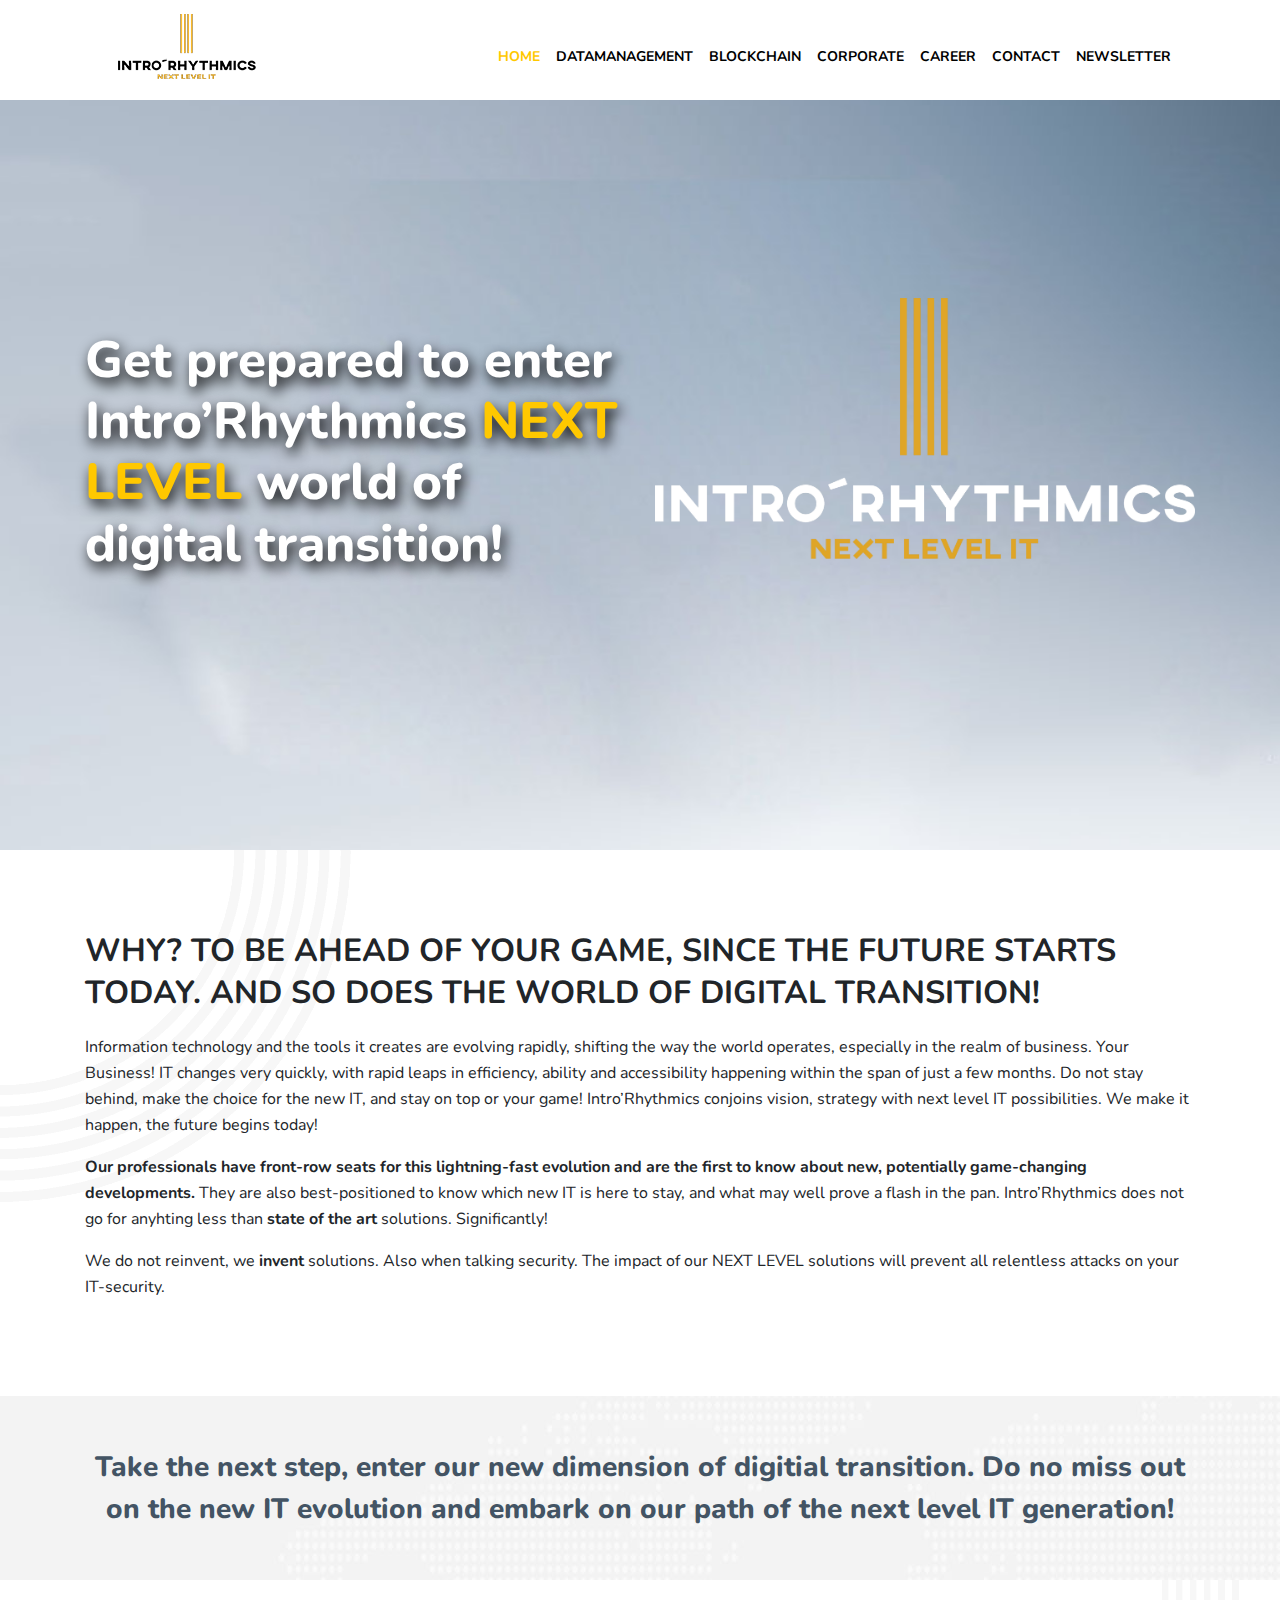
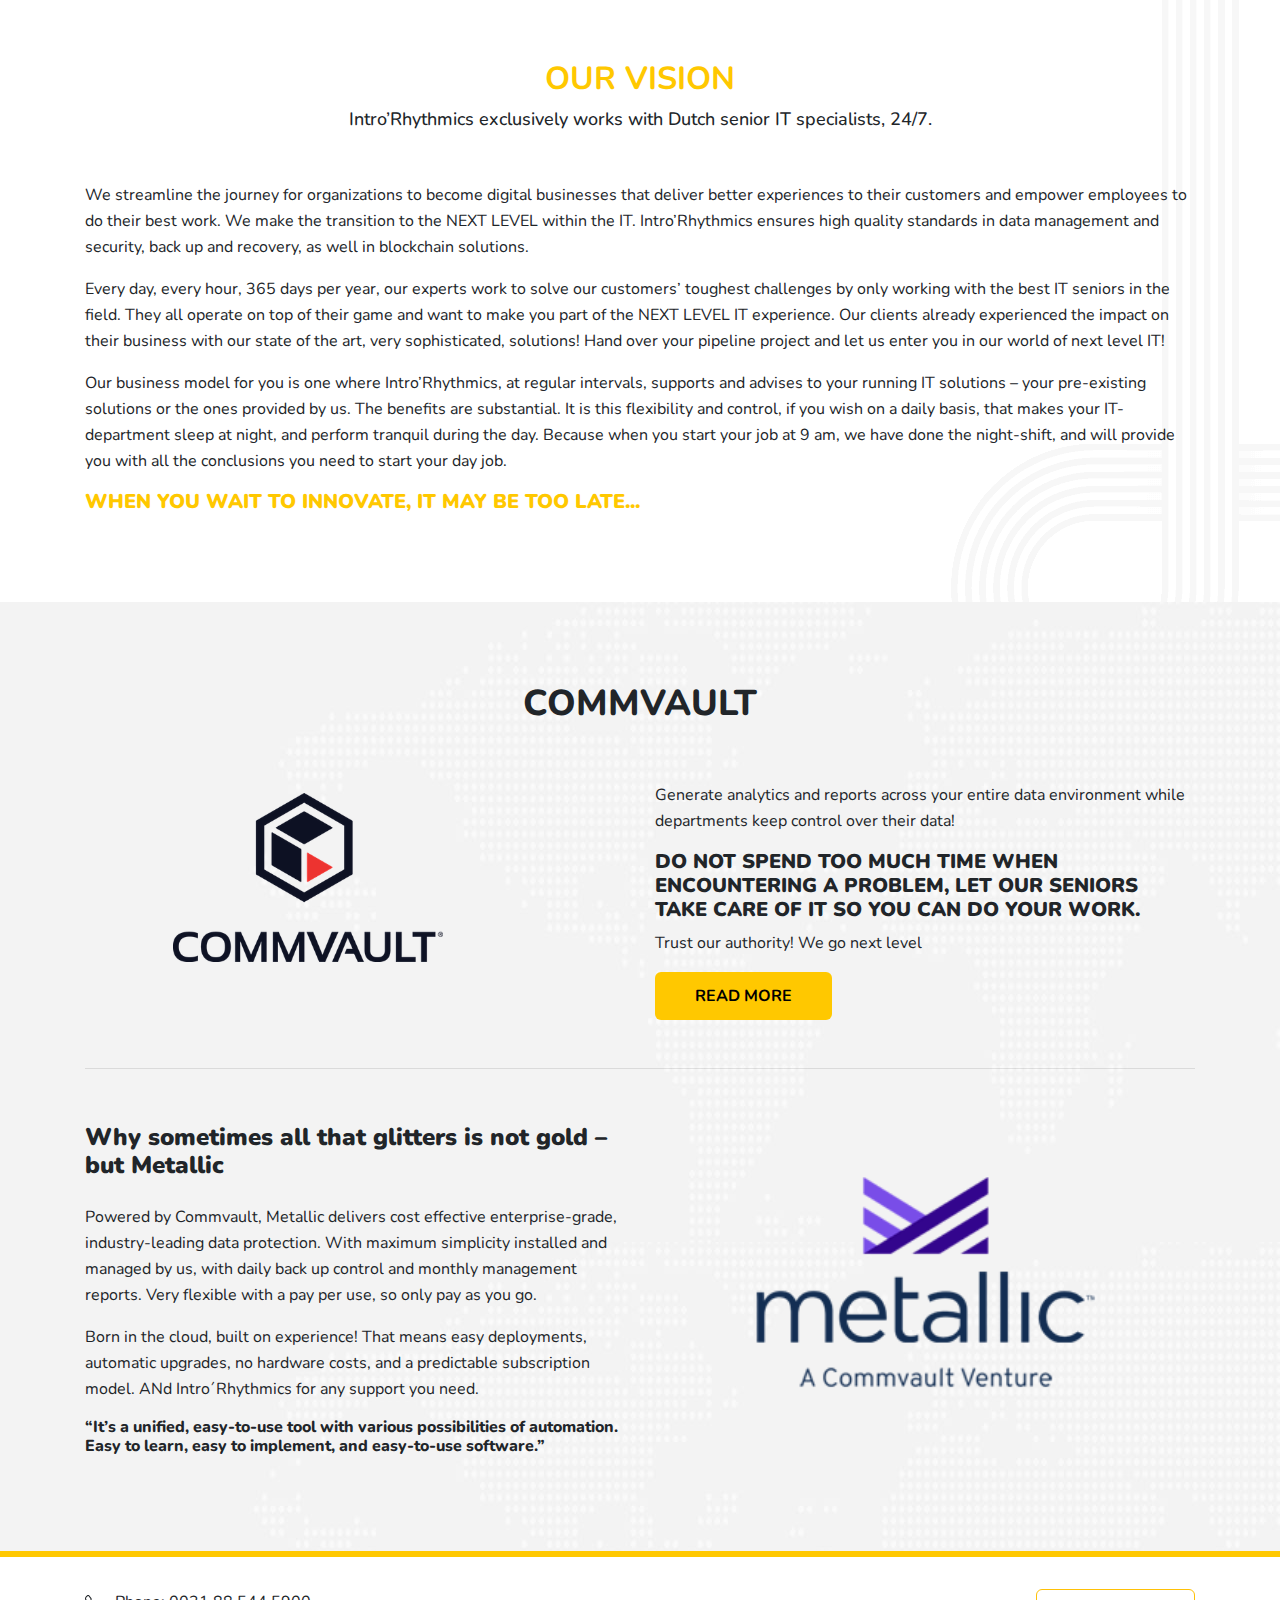
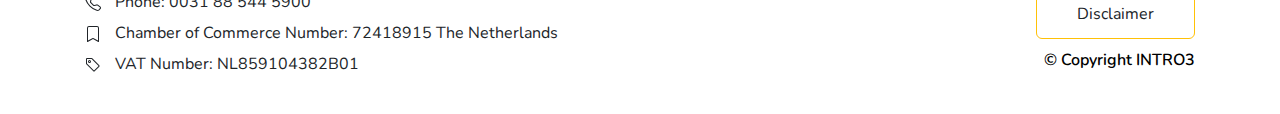
==== commit 6aa0ce33: "logo update" ====
--- a/index.html
+++ b/index.html
@@ -22,7 +22,7 @@
 		<div class="container">
 			<nav class="navbar navbar-expand-md bg-white navbar-dark">
   			<!-- Brand -->
-			  <a class="navbar-brand" href="index.html"><img src="image/logo_black.png" alt=""></a>
+			  <a class="navbar-brand" href="index.html"><img src="image/logo_black1.png" alt=""></a>
 
 			  <!-- Toggler/collapsibe Button -->
 			  <button class="navbar-toggler" type="button" data-toggle="collapse" data-target="#collapsibleNavbar">
@@ -115,11 +115,11 @@
 								</div>
 							</div>
 
-							<!-- <div class="col-lg-6">
+							<div class="col-lg-6 text-right">
 								<div class="bannerg">
-									<img src="image/logo.jpg" alt="">
+									<img src="image/logo_white.png" alt="">
 								</div>
-							</div> -->
+							</div>
 						</div>
 					</div>
 				</div>
